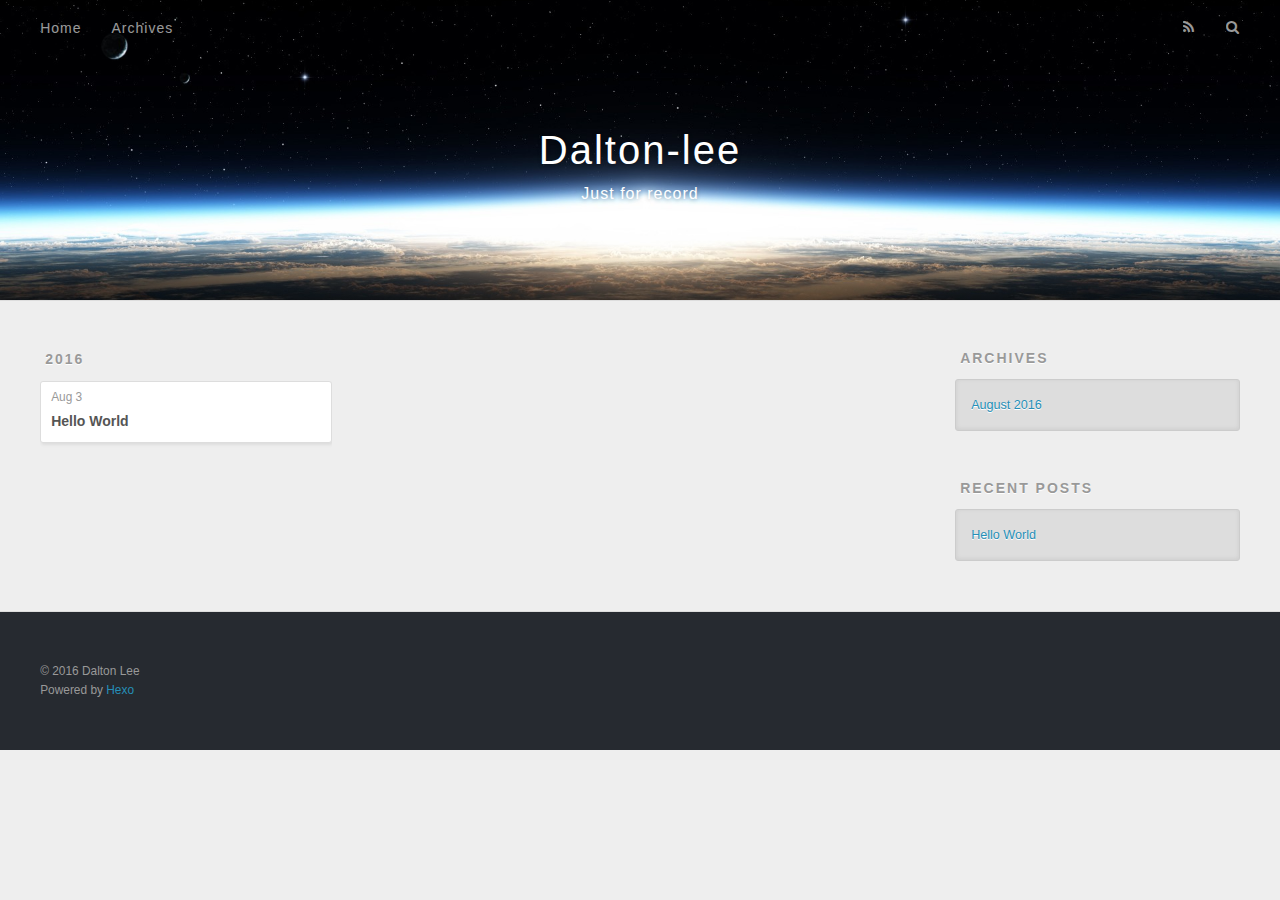
==== archives/index.html @ 270fd8d2 "Site updated: 2016-08-03 22:57:49" ====
<!DOCTYPE html>
<html>
<head>
  <meta charset="utf-8">
  
  <title>Archives | Dalton-lee</title>
  <meta name="viewport" content="width=device-width, initial-scale=1, maximum-scale=1">
  <meta name="description" content="learning experience &amp; trivial of life">
<meta property="og:type" content="website">
<meta property="og:title" content="Dalton-lee">
<meta property="og:url" content="https://dalton-lee.github.io/archives/index.html">
<meta property="og:site_name" content="Dalton-lee">
<meta property="og:description" content="learning experience &amp; trivial of life">
<meta name="twitter:card" content="summary">
<meta name="twitter:title" content="Dalton-lee">
<meta name="twitter:description" content="learning experience &amp; trivial of life">
  
    <link rel="alternate" href="/atom.xml" title="Dalton-lee" type="application/atom+xml">
  
  
    <link rel="icon" href="/favicon.png">
  
  
    <link href="//fonts.googleapis.com/css?family=Source+Code+Pro" rel="stylesheet" type="text/css">
  
  <link rel="stylesheet" href="/css/style.css">
  

</head>

<body>
  <div id="container">
    <div id="wrap">
      <header id="header">
  <div id="banner"></div>
  <div id="header-outer" class="outer">
    <div id="header-title" class="inner">
      <h1 id="logo-wrap">
        <a href="/" id="logo">Dalton-lee</a>
      </h1>
      
        <h2 id="subtitle-wrap">
          <a href="/" id="subtitle">Just for record</a>
        </h2>
      
    </div>
    <div id="header-inner" class="inner">
      <nav id="main-nav">
        <a id="main-nav-toggle" class="nav-icon"></a>
        
          <a class="main-nav-link" href="/">Home</a>
        
          <a class="main-nav-link" href="/archives">Archives</a>
        
      </nav>
      <nav id="sub-nav">
        
          <a id="nav-rss-link" class="nav-icon" href="/atom.xml" title="RSS Feed"></a>
        
        <a id="nav-search-btn" class="nav-icon" title="Search"></a>
      </nav>
      <div id="search-form-wrap">
        <form action="//google.com/search" method="get" accept-charset="UTF-8" class="search-form"><input type="search" name="q" results="0" class="search-form-input" placeholder="Search"><button type="submit" class="search-form-submit">&#xF002;</button><input type="hidden" name="sitesearch" value="https://dalton-lee.github.io"></form>
      </div>
    </div>
  </div>
</header>
      <div class="outer">
        <section id="main">
  
  
    
    
      
      
      <section class="archives-wrap">
        <div class="archive-year-wrap">
          <a href="/archives/2016" class="archive-year">2016</a>
        </div>
        <div class="archives">
    
    <article class="archive-article archive-type-post">
  <div class="archive-article-inner">
    <header class="archive-article-header">
      <a href="/2016/08/03/hello-world/" class="archive-article-date">
  <time datetime="2016-08-03T14:07:12.183Z" itemprop="datePublished">Aug 3</time>
</a>
      
  
    <h1 itemprop="name">
      <a class="archive-article-title" href="/2016/08/03/hello-world/">Hello World</a>
    </h1>
  

    </header>
  </div>
</article>
  
  
    </div></section>
  

</section>
        
          <aside id="sidebar">
  
    

  
    

  
    
  
    
  <div class="widget-wrap">
    <h3 class="widget-title">Archives</h3>
    <div class="widget">
      <ul class="archive-list"><li class="archive-list-item"><a class="archive-list-link" href="/archives/2016/08/">August 2016</a></li></ul>
    </div>
  </div>


  
    
  <div class="widget-wrap">
    <h3 class="widget-title">Recent Posts</h3>
    <div class="widget">
      <ul>
        
          <li>
            <a href="/2016/08/03/hello-world/">Hello World</a>
          </li>
        
      </ul>
    </div>
  </div>

  
</aside>
        
      </div>
      <footer id="footer">
  
  <div class="outer">
    <div id="footer-info" class="inner">
      &copy; 2016 Dalton Lee<br>
      Powered by <a href="http://hexo.io/" target="_blank">Hexo</a>
    </div>
  </div>
</footer>
    </div>
    <nav id="mobile-nav">
  
    <a href="/" class="mobile-nav-link">Home</a>
  
    <a href="/archives" class="mobile-nav-link">Archives</a>
  
</nav>
    

<script src="//ajax.googleapis.com/ajax/libs/jquery/2.0.3/jquery.min.js"></script>


  <link rel="stylesheet" href="/fancybox/jquery.fancybox.css">
  <script src="/fancybox/jquery.fancybox.pack.js"></script>


<script src="/js/script.js"></script>

  </div>
</body>
</html>
---- css/style.css ----
body {
  width: 100%;
}
body:before,
body:after {
  content: "";
  display: table;
}
body:after {
  clear: both;
}
html,
body,
div,
span,
applet,
object,
iframe,
h1,
h2,
h3,
h4,
h5,
h6,
p,
blockquote,
pre,
a,
abbr,
acronym,
address,
big,
cite,
code,
del,
dfn,
em,
img,
ins,
kbd,
q,
s,
samp,
small,
strike,
strong,
sub,
sup,
tt,
var,
dl,
dt,
dd,
ol,
ul,
li,
fieldset,
form,
label,
legend,
table,
caption,
tbody,
tfoot,
thead,
tr,
th,
td {
  margin: 0;
  padding: 0;
  border: 0;
  outline: 0;
  font-weight: inherit;
  font-style: inherit;
  font-family: inherit;
  font-size: 100%;
  vertical-align: baseline;
}
body {
  line-height: 1;
  color: #000;
  background: #fff;
}
ol,
ul {
  list-style: none;
}
table {
  border-collapse: separate;
  border-spacing: 0;
  vertical-align: middle;
}
caption,
th,
td {
  text-align: left;
  font-weight: normal;
  vertical-align: middle;
}
a img {
  border: none;
}
input,
button {
  margin: 0;
  padding: 0;
}
input::-moz-focus-inner,
button::-moz-focus-inner {
  border: 0;
  padding: 0;
}
@font-face {
  font-family: FontAwesome;
  font-style: normal;
  font-weight: normal;
  src: url("fonts/fontawesome-webfont.eot?v=#4.0.3");
  src: url("fonts/fontawesome-webfont.eot?#iefix&v=#4.0.3") format("embedded-opentype"), url("fonts/fontawesome-webfont.woff?v=#4.0.3") format("woff"), url("fonts/fontawesome-webfont.ttf?v=#4.0.3") format("truetype"), url("fonts/fontawesome-webfont.svg#fontawesomeregular?v=#4.0.3") format("svg");
}
html,
body,
#container {
  height: 100%;
}
body {
  background: #eee;
  font: 14px "Helvetica Neue", Helvetica, Arial, sans-serif;
  -webkit-text-size-adjust: 100%;
}
.outer {
  max-width: 1220px;
  margin: 0 auto;
  padding: 0 20px;
}
.outer:before,
.outer:after {
  content: "";
  display: table;
}
.outer:after {
  clear: both;
}
.inner {
  display: inline;
  float: left;
  width: 98.33333333333333%;
  margin: 0 0.833333333333333%;
}
.left,
.alignleft {
  float: left;
}
.right,
.alignright {
  float: right;
}
.clear {
  clear: both;
}
#container {
  position: relative;
}
.mobile-nav-on {
  overflow: hidden;
}
#wrap {
  height: 100%;
  width: 100%;
  position: absolute;
  top: 0;
  left: 0;
  -webkit-transition: 0.2s ease-out;
  -moz-transition: 0.2s ease-out;
  -ms-transition: 0.2s ease-out;
  transition: 0.2s ease-out;
  z-index: 1;
  background: #eee;
}
.mobile-nav-on #wrap {
  left: 280px;
}
@media screen and (min-width: 768px) {
  #main {
    display: inline;
    float: left;
    width: 73.33333333333333%;
    margin: 0 0.833333333333333%;
  }
}
.article-date,
.article-category-link,
.archive-year,
.widget-title {
  text-decoration: none;
  text-transform: uppercase;
  letter-spacing: 2px;
  color: #999;
  margin-bottom: 1em;
  margin-left: 5px;
  line-height: 1em;
  text-shadow: 0 1px #fff;
  font-weight: bold;
}
.article-inner,
.archive-article-inner {
  background: #fff;
  -webkit-box-shadow: 1px 2px 3px #ddd;
  box-shadow: 1px 2px 3px #ddd;
  border: 1px solid #ddd;
  -webkit-border-radius: 3px;
  border-radius: 3px;
}
.article-entry h1,
.widget h1 {
  font-size: 2em;
}
.article-entry h2,
.widget h2 {
  font-size: 1.5em;
}
.article-entry h3,
.widget h3 {
  font-size: 1.3em;
}
.article-entry h4,
.widget h4 {
  font-size: 1.2em;
}
.article-entry h5,
.widget h5 {
  font-size: 1em;
}
.article-entry h6,
.widget h6 {
  font-size: 1em;
  color: #999;
}
.article-entry hr,
.widget hr {
  border: 1px dashed #ddd;
}
.article-entry strong,
.widget strong {
  font-weight: bold;
}
.article-entry em,
.widget em,
.article-entry cite,
.widget cite {
  font-style: italic;
}
.article-entry sup,
.widget sup,
.article-entry sub,
.widget sub {
  font-size: 0.75em;
  line-height: 0;
  position: relative;
  vertical-align: baseline;
}
.article-entry sup,
.widget sup {
  top: -0.5em;
}
.article-entry sub,
.widget sub {
  bottom: -0.2em;
}
.article-entry small,
.widget small {
  font-size: 0.85em;
}
.article-entry acronym,
.widget acronym,
.article-entry abbr,
.widget abbr {
  border-bottom: 1px dotted;
}
.article-entry ul,
.widget ul,
.article-entry ol,
.widget ol,
.article-entry dl,
.widget dl {
  margin: 0 20px;
  line-height: 1.6em;
}
.article-entry ul ul,
.widget ul ul,
.article-entry ol ul,
.widget ol ul,
.article-entry ul ol,
.widget ul ol,
.article-entry ol ol,
.widget ol ol {
  margin-top: 0;
  margin-bottom: 0;
}
.article-entry ul,
.widget ul {
  list-style: disc;
}
.article-entry ol,
.widget ol {
  list-style: decimal;
}
.article-entry dt,
.widget dt {
  font-weight: bold;
}
#header {
  height: 300px;
  position: relative;
  border-bottom: 1px solid #ddd;
}
#header:before,
#header:after {
  content: "";
  position: absolute;
  left: 0;
  right: 0;
  height: 40px;
}
#header:before {
  top: 0;
  background: -webkit-linear-gradient(rgba(0,0,0,0.2), transparent);
  background: -moz-linear-gradient(rgba(0,0,0,0.2), transparent);
  background: -ms-linear-gradient(rgba(0,0,0,0.2), transparent);
  background: linear-gradient(rgba(0,0,0,0.2), transparent);
}
#header:after {
  bottom: 0;
  background: -webkit-linear-gradient(transparent, rgba(0,0,0,0.2));
  background: -moz-linear-gradient(transparent, rgba(0,0,0,0.2));
  background: -ms-linear-gradient(transparent, rgba(0,0,0,0.2));
  background: linear-gradient(transparent, rgba(0,0,0,0.2));
}
#header-outer {
  height: 100%;
  position: relative;
}
#header-inner {
  position: relative;
  overflow: hidden;
}
#banner {
  position: absolute;
  top: 0;
  left: 0;
  width: 100%;
  height: 100%;
  background: url("images/banner.jpg") center #000;
  -webkit-background-size: cover;
  -moz-background-size: cover;
  background-size: cover;
  z-index: -1;
}
#header-title {
  text-align: center;
  height: 40px;
  position: absolute;
  top: 50%;
  left: 0;
  margin-top: -20px;
}
#logo,
#subtitle {
  text-decoration: none;
  color: #fff;
  font-weight: 300;
  text-shadow: 0 1px 4px rgba(0,0,0,0.3);
}
#logo {
  font-size: 40px;
  line-height: 40px;
  letter-spacing: 2px;
}
#subtitle {
  font-size: 16px;
  line-height: 16px;
  letter-spacing: 1px;
}
#subtitle-wrap {
  margin-top: 16px;
}
#main-nav {
  float: left;
  margin-left: -15px;
}
.nav-icon,
.main-nav-link {
  float: left;
  color: #fff;
  opacity: 0.6;
  text-decoration: none;
  text-shadow: 0 1px rgba(0,0,0,0.2);
  -webkit-transition: opacity 0.2s;
  -moz-transition: opacity 0.2s;
  -ms-transition: opacity 0.2s;
  transition: opacity 0.2s;
  display: block;
  padding: 20px 15px;
}
.nav-icon:hover,
.main-nav-link:hover {
  opacity: 1;
}
.nav-icon {
  font-family: FontAwesome;
  text-align: center;
  font-size: 14px;
  width: 14px;
  height: 14px;
  padding: 20px 15px;
  position: relative;
  cursor: pointer;
}
.main-nav-link {
  font-weight: 300;
  letter-spacing: 1px;
}
@media screen and (max-width: 479px) {
  .main-nav-link {
    display: none;
  }
}
#main-nav-toggle {
  display: none;
}
#main-nav-toggle:before {
  content: "\f0c9";
}
@media screen and (max-width: 479px) {
  #main-nav-toggle {
    display: block;
  }
}
#sub-nav {
  float: right;
  margin-right: -15px;
}
#nav-rss-link:before {
  content: "\f09e";
}
#nav-search-btn:before {
  content: "\f002";
}
#search-form-wrap {
  position: absolute;
  top: 15px;
  width: 150px;
  height: 30px;
  right: -150px;
  opacity: 0;
  -webkit-transition: 0.2s ease-out;
  -moz-transition: 0.2s ease-out;
  -ms-transition: 0.2s ease-out;
  transition: 0.2s ease-out;
}
#search-form-wrap.on {
  opacity: 1;
  right: 0;
}
@media screen and (max-width: 479px) {
  #search-form-wrap {
    width: 100%;
    right: -100%;
  }
}
.search-form {
  position: absolute;
  top: 0;
  left: 0;
  right: 0;
  background: #fff;
  padding: 5px 15px;
  -webkit-border-radius: 15px;
  border-radius: 15px;
  -webkit-box-shadow: 0 0 10px rgba(0,0,0,0.3);
  box-shadow: 0 0 10px rgba(0,0,0,0.3);
}
.search-form-input {
  border: none;
  background: none;
  color: #555;
  width: 100%;
  font: 13px "Helvetica Neue", Helvetica, Arial, sans-serif;
  outline: none;
}
.search-form-input::-webkit-search-results-decoration,
.search-form-input::-webkit-search-cancel-button {
  -webkit-appearance: none;
}
.search-form-submit {
  position: absolute;
  top: 50%;
  right: 10px;
  margin-top: -7px;
  font: 13px FontAwesome;
  border: none;
  background: none;
  color: #bbb;
  cursor: pointer;
}
.search-form-submit:hover,
.search-form-submit:focus {
  color: #777;
}
.article {
  margin: 50px 0;
}
.article-inner {
  overflow: hidden;
}
.article-meta:before,
.article-meta:after {
  content: "";
  display: table;
}
.article-meta:after {
  clear: both;
}
.article-date {
  float: left;
}
.article-category {
  float: left;
  line-height: 1em;
  color: #ccc;
  text-shadow: 0 1px #fff;
  margin-left: 8px;
}
.article-category:before {
  content: "\2022";
}
.article-category-link {
  margin: 0 12px 1em;
}
.article-header {
  padding: 20px 20px 0;
}
.article-title {
  text-decoration: none;
  font-size: 2em;
  font-weight: bold;
  color: #555;
  line-height: 1.1em;
  -webkit-transition: color 0.2s;
  -moz-transition: color 0.2s;
  -ms-transition: color 0.2s;
  transition: color 0.2s;
}
a.article-title:hover {
  color: #258fb8;
}
.article-entry {
  color: #555;
  padding: 0 20px;
}
.article-entry:before,
.article-entry:after {
  content: "";
  display: table;
}
.article-entry:after {
  clear: both;
}
.article-entry p,
.article-entry table {
  line-height: 1.6em;
  margin: 1.6em 0;
}
.article-entry h1,
.article-entry h2,
.article-entry h3,
.article-entry h4,
.article-entry h5,
.article-entry h6 {
  font-weight: bold;
}
.article-entry h1,
.article-entry h2,
.article-entry h3,
.article-entry h4,
.article-entry h5,
.article-entry h6 {
  line-height: 1.1em;
  margin: 1.1em 0;
}
.article-entry a {
  color: #258fb8;
  text-decoration: none;
}
.article-entry a:hover {
  text-decoration: underline;
}
.article-entry ul,
.article-entry ol,
.article-entry dl {
  margin-top: 1.6em;
  margin-bottom: 1.6em;
}
.article-entry img,
.article-entry video {
  max-width: 100%;
  height: auto;
  display: block;
  margin: auto;
}
.article-entry iframe {
  border: none;
}
.article-entry table {
  width: 100%;
  border-collapse: collapse;
  border-spacing: 0;
}
.article-entry th {
  font-weight: bold;
  border-bottom: 3px solid #ddd;
  padding-bottom: 0.5em;
}
.article-entry td {
  border-bottom: 1px solid #ddd;
  padding: 10px 0;
}
.article-entry blockquote {
  font-family: Georgia, "Times New Roman", serif;
  font-size: 1.4em;
  margin: 1.6em 20px;
  text-align: center;
}
.article-entry blockquote footer {
  font-size: 14px;
  margin: 1.6em 0;
  font-family: "Helvetica Neue", Helvetica, Arial, sans-serif;
}
.article-entry blockquote footer cite:before {
  content: "—";
  padding: 0 0.5em;
}
.article-entry .pullquote {
  text-align: left;
  width: 45%;
  margin: 0;
}
.article-entry .pullquote.left {
  margin-left: 0.5em;
  margin-right: 1em;
}
.article-entry .pullquote.right {
  margin-right: 0.5em;
  margin-left: 1em;
}
.article-entry .caption {
  color: #999;
  display: block;
  font-size: 0.9em;
  margin-top: 0.5em;
  position: relative;
  text-align: center;
}
.article-entry .video-container {
  position: relative;
  padding-top: 56.25%;
  height: 0;
  overflow: hidden;
}
.article-entry .video-container iframe,
.article-entry .video-container object,
.article-entry .video-container embed {
  position: absolute;
  top: 0;
  left: 0;
  width: 100%;
  height: 100%;
  margin-top: 0;
}
.article-more-link a {
  display: inline-block;
  line-height: 1em;
  padding: 6px 15px;
  -webkit-border-radius: 15px;
  border-radius: 15px;
  background: #eee;
  color: #999;
  text-shadow: 0 1px #fff;
  text-decoration: none;
}
.article-more-link a:hover {
  background: #258fb8;
  color: #fff;
  text-decoration: none;
  text-shadow: 0 1px #1e7293;
}
.article-footer {
  font-size: 0.85em;
  line-height: 1.6em;
  border-top: 1px solid #ddd;
  padding-top: 1.6em;
  margin: 0 20px 20px;
}
.article-footer:before,
.article-footer:after {
  content: "";
  display: table;
}
.article-footer:after {
  clear: both;
}
.article-footer a {
  color: #999;
  text-decoration: none;
}
.article-footer a:hover {
  color: #555;
}
.article-tag-list-item {
  float: left;
  margin-right: 10px;
}
.article-tag-list-link:before {
  content: "#";
}
.article-comment-link {
  float: right;
}
.article-comment-link:before {
  content: "\f075";
  font-family: FontAwesome;
  padding-right: 8px;
}
.article-share-link {
  cursor: pointer;
  float: right;
  margin-left: 20px;
}
.article-share-link:before {
  content: "\f064";
  font-family: FontAwesome;
  padding-right: 6px;
}
#article-nav {
  position: relative;
}
#article-nav:before,
#article-nav:after {
  content: "";
  display: table;
}
#article-nav:after {
  clear: both;
}
@media screen and (min-width: 768px) {
  #article-nav {
    margin: 50px 0;
  }
  #article-nav:before {
    width: 8px;
    height: 8px;
    position: absolute;
    top: 50%;
    left: 50%;
    margin-top: -4px;
    margin-left: -4px;
    content: "";
    -webkit-border-radius: 50%;
    border-radius: 50%;
    background: #ddd;
    -webkit-box-shadow: 0 1px 2px #fff;
    box-shadow: 0 1px 2px #fff;
  }
}
.article-nav-link-wrap {
  text-decoration: none;
  text-shadow: 0 1px #fff;
  color: #999;
  -webkit-box-sizing: border-box;
  -moz-box-sizing: border-box;
  box-sizing: border-box;
  margin-top: 50px;
  text-align: center;
  display: block;
}
.article-nav-link-wrap:hover {
  color: #555;
}
@media screen and (min-width: 768px) {
  .article-nav-link-wrap {
    width: 50%;
    margin-top: 0;
  }
}
@media screen and (min-width: 768px) {
  #article-nav-newer {
    float: left;
    text-align: right;
    padding-right: 20px;
  }
}
@media screen and (min-width: 768px) {
  #article-nav-older {
    float: right;
    text-align: left;
    padding-left: 20px;
  }
}
.article-nav-caption {
  text-transform: uppercase;
  letter-spacing: 2px;
  color: #ddd;
  line-height: 1em;
  font-weight: bold;
}
#article-nav-newer .article-nav-caption {
  margin-right: -2px;
}
.article-nav-title {
  font-size: 0.85em;
  line-height: 1.6em;
  margin-top: 0.5em;
}
.article-share-box {
  position: absolute;
  display: none;
  background: #fff;
  -webkit-box-shadow: 1px 2px 10px rgba(0,0,0,0.2);
  box-shadow: 1px 2px 10px rgba(0,0,0,0.2);
  -webkit-border-radius: 3px;
  border-radius: 3px;
  margin-left: -145px;
  overflow: hidden;
  z-index: 1;
}
.article-share-box.on {
  display: block;
}
.article-share-input {
  width: 100%;
  background: none;
  -webkit-box-sizing: border-box;
  -moz-box-sizing: border-box;
  box-sizing: border-box;
  font: 14px "Helvetica Neue", Helvetica, Arial, sans-serif;
  padding: 0 15px;
  color: #555;
  outline: none;
  border: 1px solid #ddd;
  -webkit-border-radius: 3px 3px 0 0;
  border-radius: 3px 3px 0 0;
  height: 36px;
  line-height: 36px;
}
.article-share-links {
  background: #eee;
}
.article-share-links:before,
.article-share-links:after {
  content: "";
  display: table;
}
.article-share-links:after {
  clear: both;
}
.article-share-twitter,
.article-share-facebook,
.article-share-pinterest,
.article-share-google {
  width: 50px;
  height: 36px;
  display: block;
  float: left;
  position: relative;
  color: #999;
  text-shadow: 0 1px #fff;
}
.article-share-twitter:before,
.article-share-facebook:before,
.article-share-pinterest:before,
.article-share-google:before {
  font-size: 20px;
  font-family: FontAwesome;
  width: 20px;
  height: 20px;
  position: absolute;
  top: 50%;
  left: 50%;
  margin-top: -10px;
  margin-left: -10px;
  text-align: center;
}
.article-share-twitter:hover,
.article-share-facebook:hover,
.article-share-pinterest:hover,
.article-share-google:hover {
  color: #fff;
}
.article-share-twitter:before {
  content: "\f099";
}
.article-share-twitter:hover {
  background: #00aced;
  text-shadow: 0 1px #008abe;
}
.article-share-facebook:before {
  content: "\f09a";
}
.article-share-facebook:hover {
  background: #3b5998;
  text-shadow: 0 1px #2f477a;
}
.article-share-pinterest:before {
  content: "\f0d2";
}
.article-share-pinterest:hover {
  background: #cb2027;
  text-shadow: 0 1px #a21a1f;
}
.article-share-google:before {
  content: "\f0d5";
}
.article-share-google:hover {
  background: #dd4b39;
  text-shadow: 0 1px #be3221;
}
.article-gallery {
  background: #000;
  position: relative;
}
.article-gallery-photos {
  position: relative;
  overflow: hidden;
}
.article-gallery-img {
  display: none;
  max-width: 100%;
}
.article-gallery-img:first-child {
  display: block;
}
.article-gallery-img.loaded {
  position: absolute;
  display: block;
}
.article-gallery-img img {
  display: block;
  max-width: 100%;
  margin: 0 auto;
}
#comments {
  background: #fff;
  -webkit-box-shadow: 1px 2px 3px #ddd;
  box-shadow: 1px 2px 3px #ddd;
  padding: 20px;
  border: 1px solid #ddd;
  -webkit-border-radius: 3px;
  border-radius: 3px;
  margin: 50px 0;
}
#comments a {
  color: #258fb8;
}
.archives-wrap {
  margin: 50px 0;
}
.archives:before,
.archives:after {
  content: "";
  display: table;
}
.archives:after {
  clear: both;
}
.archive-year-wrap {
  margin-bottom: 1em;
}
.archives {
  -webkit-column-gap: 10px;
  -moz-column-gap: 10px;
  column-gap: 10px;
}
@media screen and (min-width: 480px) and (max-width: 767px) {
  .archives {
    -webkit-column-count: 2;
    -moz-column-count: 2;
    column-count: 2;
  }
}
@media screen and (min-width: 768px) {
  .archives {
    -webkit-column-count: 3;
    -moz-column-count: 3;
    column-count: 3;
  }
}
.archive-article {
  -webkit-column-break-inside: avoid;
  page-break-inside: avoid;
  overflow: hidden;
  break-inside: avoid-column;
}
.archive-article-inner {
  padding: 10px;
  margin-bottom: 15px;
}
.archive-article-title {
  text-decoration: none;
  font-weight: bold;
  color: #555;
  -webkit-transition: color 0.2s;
  -moz-transition: color 0.2s;
  -ms-transition: color 0.2s;
  transition: color 0.2s;
  line-height: 1.6em;
}
.archive-article-title:hover {
  color: #258fb8;
}
.archive-article-footer {
  margin-top: 1em;
}
.archive-article-date {
  color: #999;
  text-decoration: none;
  font-size: 0.85em;
  line-height: 1em;
  margin-bottom: 0.5em;
  display: block;
}
#page-nav {
  margin: 50px auto;
  background: #fff;
  -webkit-box-shadow: 1px 2px 3px #ddd;
  box-shadow: 1px 2px 3px #ddd;
  border: 1px solid #ddd;
  -webkit-border-radius: 3px;
  border-radius: 3px;
  text-align: center;
  color: #999;
  overflow: hidden;
}
#page-nav:before,
#page-nav:after {
  content: "";
  display: table;
}
#page-nav:after {
  clear: both;
}
#page-nav a,
#page-nav span {
  padding: 10px 20px;
  line-height: 1;
  height: 2ex;
}
#page-nav a {
  color: #999;
  text-decoration: none;
}
#page-nav a:hover {
  background: #999;
  color: #fff;
}
#page-nav .prev {
  float: left;
}
#page-nav .next {
  float: right;
}
#page-nav .page-number {
  display: inline-block;
}
@media screen and (max-width: 479px) {
  #page-nav .page-number {
    display: none;
  }
}
#page-nav .current {
  color: #555;
  font-weight: bold;
}
#page-nav .space {
  color: #ddd;
}
#footer {
  background: #262a30;
  padding: 50px 0;
  border-top: 1px solid #ddd;
  color: #999;
}
#footer a {
  color: #258fb8;
  text-decoration: none;
}
#footer a:hover {
  text-decoration: underline;
}
#footer-info {
  line-height: 1.6em;
  font-size: 0.85em;
}
.article-entry pre,
.article-entry .highlight {
  background: #2d2d2d;
  margin: 0 -20px;
  padding: 15px 20px;
  border-style: solid;
  border-color: #ddd;
  border-width: 1px 0;
  overflow: auto;
  color: #ccc;
  line-height: 22.400000000000002px;
}
.article-entry .highlight .gutter pre,
.article-entry .gist .gist-file .gist-data .line-numbers {
  color: #666;
  font-size: 0.85em;
}
.article-entry pre,
.article-entry code {
  font-family: "Source Code Pro", Consolas, Monaco, Menlo, Consolas, monospace;
}
.article-entry code {
  background: #eee;
  text-shadow: 0 1px #fff;
  padding: 0 0.3em;
}
.article-entry pre code {
  background: none;
  text-shadow: none;
  padding: 0;
}
.article-entry .highlight pre {
  border: none;
  margin: 0;
  padding: 0;
}
.article-entry .highlight table {
  margin: 0;
  width: auto;
}
.article-entry .highlight td {
  border: none;
  padding: 0;
}
.article-entry .highlight figcaption {
  font-size: 0.85em;
  color: #999;
  line-height: 1em;
  margin-bottom: 1em;
}
.article-entry .highlight figcaption:before,
.article-entry .highlight figcaption:after {
  content: "";
  display: table;
}
.article-entry .highlight figcaption:after {
  clear: both;
}
.article-entry .highlight figcaption a {
  float: right;
}
.article-entry .highlight .gutter pre {
  text-align: right;
  padding-right: 20px;
}
.article-entry .highlight .line {
  height: 22.400000000000002px;
}
.article-entry .highlight .line.marked {
  background: #515151;
}
.article-entry .gist {
  margin: 0 -20px;
  border-style: solid;
  border-color: #ddd;
  border-width: 1px 0;
  background: #2d2d2d;
  padding: 15px 20px 15px 0;
}
.article-entry .gist .gist-file {
  border: none;
  font-family: "Source Code Pro", Consolas, Monaco, Menlo, Consolas, monospace;
  margin: 0;
}
.article-entry .gist .gist-file .gist-data {
  background: none;
  border: none;
}
.article-entry .gist .gist-file .gist-data .line-numbers {
  background: none;
  border: none;
  padding: 0 20px 0 0;
}
.article-entry .gist .gist-file .gist-data .line-data {
  padding: 0 !important;
}
.article-entry .gist .gist-file .highlight {
  margin: 0;
  padding: 0;
  border: none;
}
.article-entry .gist .gist-file .gist-meta {
  background: #2d2d2d;
  color: #999;
  font: 0.85em "Helvetica Neue", Helvetica, Arial, sans-serif;
  text-shadow: 0 0;
  padding: 0;
  margin-top: 1em;
  margin-left: 20px;
}
.article-entry .gist .gist-file .gist-meta a {
  color: #258fb8;
  font-weight: normal;
}
.article-entry .gist .gist-file .gist-meta a:hover {
  text-decoration: underline;
}
pre .comment,
pre .title {
  color: #999;
}
pre .variable,
pre .attribute,
pre .tag,
pre .regexp,
pre .ruby .constant,
pre .xml .tag .title,
pre .xml .pi,
pre .xml .doctype,
pre .html .doctype,
pre .css .id,
pre .css .class,
pre .css .pseudo {
  color: #f2777a;
}
pre .number,
pre .preprocessor,
pre .built_in,
pre .literal,
pre .params,
pre .constant {
  color: #f99157;
}
pre .class,
pre .ruby .class .title,
pre .css .rules .attribute {
  color: #9c9;
}
pre .string,
pre .value,
pre .inheritance,
pre .header,
pre .ruby .symbol,
pre .xml .cdata {
  color: #9c9;
}
pre .css .hexcolor {
  color: #6cc;
}
pre .function,
pre .python .decorator,
pre .python .title,
pre .ruby .function .title,
pre .ruby .title .keyword,
pre .perl .sub,
pre .javascript .title,
pre .coffeescript .title {
  color: #69c;
}
pre .keyword,
pre .javascript .function {
  color: #c9c;
}
@media screen and (max-width: 479px) {
  #mobile-nav {
    position: absolute;
    top: 0;
    left: 0;
    width: 280px;
    height: 100%;
    background: #191919;
    border-right: 1px solid #fff;
  }
}
@media screen and (max-width: 479px) {
  .mobile-nav-link {
    display: block;
    color: #999;
    text-decoration: none;
    padding: 15px 20px;
    font-weight: bold;
  }
  .mobile-nav-link:hover {
    color: #fff;
  }
}
@media screen and (min-width: 768px) {
  #sidebar {
    display: inline;
    float: left;
    width: 23.333333333333332%;
    margin: 0 0.833333333333333%;
  }
}
.widget-wrap {
  margin: 50px 0;
}
.widget {
  color: #777;
  text-shadow: 0 1px #fff;
  background: #ddd;
  -webkit-box-shadow: 0 -1px 4px #ccc inset;
  box-shadow: 0 -1px 4px #ccc inset;
  border: 1px solid #ccc;
  padding: 15px;
  -webkit-border-radius: 3px;
  border-radius: 3px;
}
.widget a {
  color: #258fb8;
  text-decoration: none;
}
.widget a:hover {
  text-decoration: underline;
}
.widget ul ul,
.widget ol ul,
.widget dl ul,
.widget ul ol,
.widget ol ol,
.widget dl ol,
.widget ul dl,
.widget ol dl,
.widget dl dl {
  margin-left: 15px;
  list-style: disc;
}
.widget {
  line-height: 1.6em;
  word-wrap: break-word;
  font-size: 0.9em;
}
.widget ul,
.widget ol {
  list-style: none;
  margin: 0;
}
.widget ul ul,
.widget ol ul,
.widget ul ol,
.widget ol ol {
  margin: 0 20px;
}
.widget ul ul,
.widget ol ul {
  list-style: disc;
}
.widget ul ol,
.widget ol ol {
  list-style: decimal;
}
.category-list-count,
.tag-list-count,
.archive-list-count {
  padding-left: 5px;
  color: #999;
  font-size: 0.85em;
}
.category-list-count:before,
.tag-list-count:before,
.archive-list-count:before {
  content: "(";
}
.category-list-count:after,
.tag-list-count:after,
.archive-list-count:after {
  content: ")";
}
.tagcloud a {
  margin-right: 5px;
  display: inline-block;
}
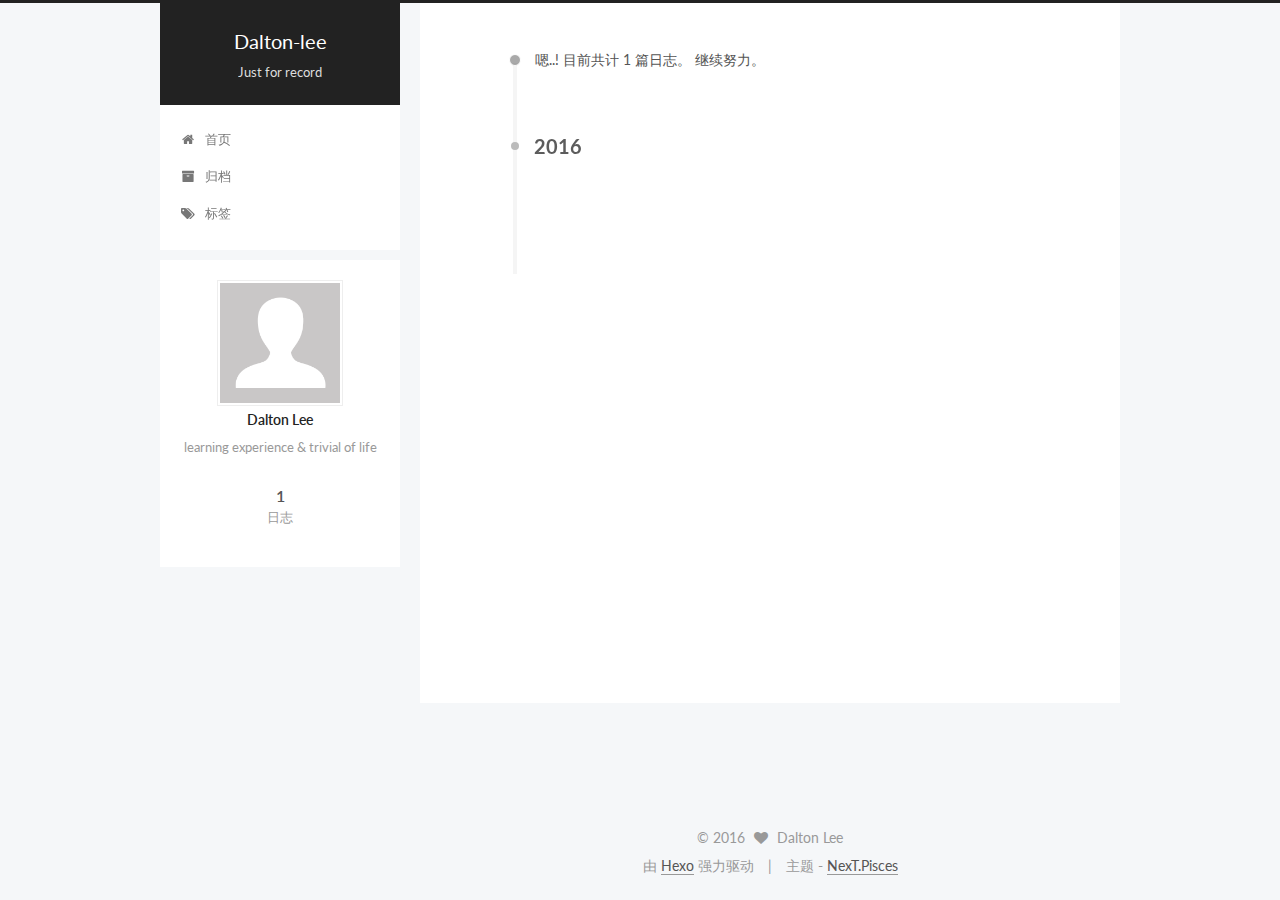
==== commit dad914fc: "Site updated: 2016-08-03 23:46:51" ====
--- a/archives/index.html
+++ b/archives/index.html
@@ -1,11 +1,90 @@
-<!DOCTYPE html>
-<html>
+<!doctype html>
+
+
+
+  
+
+
+<html class="theme-next pisces use-motion">
 <head>
-  <meta charset="utf-8">
-  
-  <title>Archives | Dalton-lee</title>
-  <meta name="viewport" content="width=device-width, initial-scale=1, maximum-scale=1">
-  <meta name="description" content="learning experience &amp; trivial of life">
+  <meta charset="UTF-8"/>
+<meta http-equiv="X-UA-Compatible" content="IE=edge,chrome=1" />
+<meta name="viewport" content="width=device-width, initial-scale=1, maximum-scale=1"/>
+
+
+
+<meta http-equiv="Cache-Control" content="no-transform" />
+<meta http-equiv="Cache-Control" content="no-siteapp" />
+
+
+
+
+
+
+
+
+
+
+
+
+  
+  
+  <link href="/vendors/fancybox/source/jquery.fancybox.css?v=2.1.5" rel="stylesheet" type="text/css" />
+
+
+
+
+  
+  
+  
+  
+
+  
+    
+    
+  
+
+  
+
+  
+
+  
+
+  
+
+  
+    
+    
+    <link href="//fonts.googleapis.com/css?family=Lato:300,300italic,400,400italic,700,700italic&subset=latin,latin-ext" rel="stylesheet" type="text/css">
+  
+
+
+
+
+
+
+<link href="/vendors/font-awesome/css/font-awesome.min.css?v=4.4.0" rel="stylesheet" type="text/css" />
+
+<link href="/css/main.css?v=5.0.1" rel="stylesheet" type="text/css" />
+
+
+  <meta name="keywords" content="Hexo, NexT" />
+
+
+
+
+
+
+
+
+  <link rel="shortcut icon" type="image/x-icon" href="/favicon.ico?v=5.0.1" />
+
+
+
+
+
+
+<meta name="description" content="learning experience &amp; trivial of life">
 <meta property="og:type" content="website">
 <meta property="og:title" content="Dalton-lee">
 <meta property="og:url" content="https://dalton-lee.github.io/archives/index.html">
@@ -14,160 +93,384 @@
 <meta name="twitter:card" content="summary">
 <meta name="twitter:title" content="Dalton-lee">
 <meta name="twitter:description" content="learning experience &amp; trivial of life">
-  
-    <link rel="alternate" href="/atom.xml" title="Dalton-lee" type="application/atom+xml">
-  
-  
-    <link rel="icon" href="/favicon.png">
-  
-  
-    <link href="//fonts.googleapis.com/css?family=Source+Code+Pro" rel="stylesheet" type="text/css">
-  
-  <link rel="stylesheet" href="/css/style.css">
-  
-
+
+
+
+<script type="text/javascript" id="hexo.configuration">
+  var NexT = window.NexT || {};
+  var CONFIG = {
+    scheme: 'Pisces',
+    sidebar: {"position":"left","display":"post"},
+    fancybox: true,
+    motion: true,
+    duoshuo: {
+      userId: 0,
+      author: '博主'
+    }
+  };
+</script>
+
+
+
+
+  <link rel="canonical" href="https://dalton-lee.github.io/archives/"/>
+
+  <title> 归档 | Dalton-lee </title>
 </head>
 
-<body>
-  <div id="container">
-    <div id="wrap">
-      <header id="header">
-  <div id="banner"></div>
-  <div id="header-outer" class="outer">
-    <div id="header-title" class="inner">
-      <h1 id="logo-wrap">
-        <a href="/" id="logo">Dalton-lee</a>
+<body itemscope itemtype="http://schema.org/WebPage" lang="zh-Hans">
+
+  
+
+
+
+
+
+
+
+
+
+
+  
+  
+    
+  
+
+  <div class="container one-collumn sidebar-position-left  page-archive  ">
+    <div class="headband"></div>
+
+    <header id="header" class="header" itemscope itemtype="http://schema.org/WPHeader">
+      <div class="header-inner"><div class="site-meta ">
+  
+
+  <div class="custom-logo-site-title">
+    <a href="/"  class="brand" rel="start">
+      <span class="logo-line-before"><i></i></span>
+      <span class="site-title">Dalton-lee</span>
+      <span class="logo-line-after"><i></i></span>
+    </a>
+  </div>
+  <p class="site-subtitle">Just for record</p>
+</div>
+
+<div class="site-nav-toggle">
+  <button>
+    <span class="btn-bar"></span>
+    <span class="btn-bar"></span>
+    <span class="btn-bar"></span>
+  </button>
+</div>
+
+<nav class="site-nav">
+  
+
+  
+    <ul id="menu" class="menu">
+      
+        
+        <li class="menu-item menu-item-home">
+          <a href="/" rel="section">
+            
+              <i class="menu-item-icon fa fa-fw fa-home"></i> <br />
+            
+            首页
+          </a>
+        </li>
+      
+        
+        <li class="menu-item menu-item-archives">
+          <a href="/archives" rel="section">
+            
+              <i class="menu-item-icon fa fa-fw fa-archive"></i> <br />
+            
+            归档
+          </a>
+        </li>
+      
+        
+        <li class="menu-item menu-item-tags">
+          <a href="/tags" rel="section">
+            
+              <i class="menu-item-icon fa fa-fw fa-tags"></i> <br />
+            
+            标签
+          </a>
+        </li>
+      
+
+      
+    </ul>
+  
+
+  
+</nav>
+
+ </div>
+    </header>
+
+    <main id="main" class="main">
+      <div class="main-inner">
+        <div class="content-wrap">
+          <div id="content" class="content">
+            
+
+  <section id="posts" class="posts-collapse">
+    <span class="archive-move-on"></span>
+
+    <span class="archive-page-counter">
+      
+      
+      
+        
+      
+      嗯..! 目前共计 1 篇日志。 继续努力。
+    </span>
+
+    
+
+      
+      
+      
+
+      
+        
+        <div class="collection-title">
+          <h2 class="archive-year motion-element" id="archive-year-2016">2016</h2>
+        </div>
+      
+      
+
+      
+
+  <article class="post post-type-normal" itemscope itemtype="http://schema.org/Article">
+    <header class="post-header">
+
+      <h1 class="post-title">
+        
+            <a class="post-title-link" href="/2016/08/03/hello-world/" itemprop="url">
+              
+                <span itemprop="name">Hello World</span>
+              
+            </a>
+        
       </h1>
-      
-        <h2 id="subtitle-wrap">
-          <a href="/" id="subtitle">Just for record</a>
-        </h2>
-      
-    </div>
-    <div id="header-inner" class="inner">
-      <nav id="main-nav">
-        <a id="main-nav-toggle" class="nav-icon"></a>
-        
-          <a class="main-nav-link" href="/">Home</a>
-        
-          <a class="main-nav-link" href="/archives">Archives</a>
-        
-      </nav>
-      <nav id="sub-nav">
-        
-          <a id="nav-rss-link" class="nav-icon" href="/atom.xml" title="RSS Feed"></a>
-        
-        <a id="nav-search-btn" class="nav-icon" title="Search"></a>
-      </nav>
-      <div id="search-form-wrap">
-        <form action="//google.com/search" method="get" accept-charset="UTF-8" class="search-form"><input type="search" name="q" results="0" class="search-form-input" placeholder="Search"><button type="submit" class="search-form-submit">&#xF002;</button><input type="hidden" name="sitesearch" value="https://dalton-lee.github.io"></form>
+
+      <div class="post-meta">
+        <time class="post-time" itemprop="dateCreated"
+              datetime="2016-08-03T22:07:12+08:00"
+              content="2016-08-03" >
+          08-03
+        </time>
       </div>
+
+    </header>
+  </article>
+
+
+
+    
+
+  </section>
+
+  
+
+
+
+          </div>
+          
+
+
+          
+
+        </div>
+        
+          
+  
+  <div class="sidebar-toggle">
+    <div class="sidebar-toggle-line-wrap">
+      <span class="sidebar-toggle-line sidebar-toggle-line-first"></span>
+      <span class="sidebar-toggle-line sidebar-toggle-line-middle"></span>
+      <span class="sidebar-toggle-line sidebar-toggle-line-last"></span>
     </div>
   </div>
-</header>
-      <div class="outer">
-        <section id="main">
-  
-  
-    
-    
-      
-      
-      <section class="archives-wrap">
-        <div class="archive-year-wrap">
-          <a href="/archives/2016" class="archive-year">2016</a>
+
+  <aside id="sidebar" class="sidebar">
+    <div class="sidebar-inner">
+
+      
+
+      
+
+      <section class="site-overview sidebar-panel  sidebar-panel-active ">
+        <div class="site-author motion-element" itemprop="author" itemscope itemtype="http://schema.org/Person">
+          <img class="site-author-image" itemprop="image"
+               src="/images/avatar.gif"
+               alt="Dalton Lee" />
+          <p class="site-author-name" itemprop="name">Dalton Lee</p>
+          <p class="site-description motion-element" itemprop="description">learning experience & trivial of life</p>
         </div>
-        <div class="archives">
-    
-    <article class="archive-article archive-type-post">
-  <div class="archive-article-inner">
-    <header class="archive-article-header">
-      <a href="/2016/08/03/hello-world/" class="archive-article-date">
-  <time datetime="2016-08-03T14:07:12.183Z" itemprop="datePublished">Aug 3</time>
-</a>
-      
-  
-    <h1 itemprop="name">
-      <a class="archive-article-title" href="/2016/08/03/hello-world/">Hello World</a>
-    </h1>
-  
-
-    </header>
-  </div>
-</article>
-  
-  
-    </div></section>
-  
-
-</section>
-        
-          <aside id="sidebar">
-  
-    
-
-  
-    
-
-  
-    
-  
-    
-  <div class="widget-wrap">
-    <h3 class="widget-title">Archives</h3>
-    <div class="widget">
-      <ul class="archive-list"><li class="archive-list-item"><a class="archive-list-link" href="/archives/2016/08/">August 2016</a></li></ul>
+        <nav class="site-state motion-element">
+          <div class="site-state-item site-state-posts">
+            <a href="/archives">
+              <span class="site-state-item-count">1</span>
+              <span class="site-state-item-name">日志</span>
+            </a>
+          </div>
+
+          
+
+          
+
+        </nav>
+
+        
+
+        <div class="links-of-author motion-element">
+          
+        </div>
+
+        
+        
+
+        
+        
+
+      </section>
+
+      
+
+    </div>
+  </aside>
+
+
+        
+      </div>
+    </main>
+
+    <footer id="footer" class="footer">
+      <div class="footer-inner">
+        <div class="copyright" >
+  
+  &copy; 
+  <span itemprop="copyrightYear">2016</span>
+  <span class="with-love">
+    <i class="fa fa-heart"></i>
+  </span>
+  <span class="author" itemprop="copyrightHolder">Dalton Lee</span>
+</div>
+
+<div class="powered-by">
+  由 <a class="theme-link" href="https://hexo.io">Hexo</a> 强力驱动
+</div>
+
+<div class="theme-info">
+  主题 -
+  <a class="theme-link" href="https://github.com/iissnan/hexo-theme-next">
+    NexT.Pisces
+  </a>
+</div>
+
+        
+
+        
+      </div>
+    </footer>
+
+    <div class="back-to-top">
+      <i class="fa fa-arrow-up"></i>
     </div>
   </div>
 
-
-  
-    
-  <div class="widget-wrap">
-    <h3 class="widget-title">Recent Posts</h3>
-    <div class="widget">
-      <ul>
-        
-          <li>
-            <a href="/2016/08/03/hello-world/">Hello World</a>
-          </li>
-        
-      </ul>
-    </div>
-  </div>
-
-  
-</aside>
-        
-      </div>
-      <footer id="footer">
-  
-  <div class="outer">
-    <div id="footer-info" class="inner">
-      &copy; 2016 Dalton Lee<br>
-      Powered by <a href="http://hexo.io/" target="_blank">Hexo</a>
-    </div>
-  </div>
-</footer>
-    </div>
-    <nav id="mobile-nav">
-  
-    <a href="/" class="mobile-nav-link">Home</a>
-  
-    <a href="/archives" class="mobile-nav-link">Archives</a>
-  
-</nav>
-    
-
-<script src="//ajax.googleapis.com/ajax/libs/jquery/2.0.3/jquery.min.js"></script>
-
-
-  <link rel="stylesheet" href="/fancybox/jquery.fancybox.css">
-  <script src="/fancybox/jquery.fancybox.pack.js"></script>
-
-
-<script src="/js/script.js"></script>
-
-  </div>
+  
+
+<script type="text/javascript">
+  if (Object.prototype.toString.call(window.Promise) !== '[object Function]') {
+    window.Promise = null;
+  }
+</script>
+
+
+
+
+
+
+
+
+
+  
+
+
+
+  
+  <script type="text/javascript" src="/vendors/jquery/index.js?v=2.1.3"></script>
+
+  
+  <script type="text/javascript" src="/vendors/fastclick/lib/fastclick.min.js?v=1.0.6"></script>
+
+  
+  <script type="text/javascript" src="/vendors/jquery_lazyload/jquery.lazyload.js?v=1.9.7"></script>
+
+  
+  <script type="text/javascript" src="/vendors/velocity/velocity.min.js?v=1.2.1"></script>
+
+  
+  <script type="text/javascript" src="/vendors/velocity/velocity.ui.min.js?v=1.2.1"></script>
+
+  
+  <script type="text/javascript" src="/vendors/fancybox/source/jquery.fancybox.pack.js?v=2.1.5"></script>
+
+
+  
+
+
+  <script type="text/javascript" src="/js/src/utils.js?v=5.0.1"></script>
+
+  <script type="text/javascript" src="/js/src/motion.js?v=5.0.1"></script>
+
+
+
+  
+  
+
+
+  <script type="text/javascript" src="/js/src/affix.js?v=5.0.1"></script>
+
+  <script type="text/javascript" src="/js/src/schemes/pisces.js?v=5.0.1"></script>
+
+
+
+  
+  
+    <script type="text/javascript" id="motion.page.archive">
+      $('.archive-year').velocity('transition.slideLeftIn');
+    </script>
+  
+
+
+  
+
+
+  <script type="text/javascript" src="/js/src/bootstrap.js?v=5.0.1"></script>
+
+
+
+  
+
+
+
+  
+
+
+
+
+  
+  
+
+  
+
+  
+
+  
+
 </body>
-</html>+</html>
--- a/css/main.css
+++ b/css/main.css
@@ -0,0 +1,2522 @@
+/* normalize.css v3.0.2 | MIT License | git.io/normalize */
+html {
+  font-family: sans-serif; /* 1 */
+  -ms-text-size-adjust: 100%; /* 2 */
+  -webkit-text-size-adjust: 100%; /* 2 */
+}
+body {
+  margin: 0;
+}
+article,
+aside,
+details,
+figcaption,
+figure,
+footer,
+header,
+hgroup,
+main,
+menu,
+nav,
+section,
+summary {
+  display: block;
+}
+audio,
+canvas,
+progress,
+video {
+  display: inline-block; /* 1 */
+  vertical-align: baseline; /* 2 */
+}
+audio:not([controls]) {
+  display: none;
+  height: 0;
+}
+[hidden],
+template {
+  display: none;
+}
+a {
+  background-color: transparent;
+}
+a:active,
+a:hover {
+  outline: 0;
+}
+abbr[title] {
+  border-bottom: 1px dotted;
+}
+b,
+strong {
+  font-weight: bold;
+}
+dfn {
+  font-style: italic;
+}
+h1 {
+  font-size: 2em;
+  margin: 0.67em 0;
+}
+mark {
+  background: #ff0;
+  color: #000;
+}
+small {
+  font-size: 80%;
+}
+sub,
+sup {
+  font-size: 75%;
+  line-height: 0;
+  position: relative;
+  vertical-align: baseline;
+}
+sup {
+  top: -0.5em;
+}
+sub {
+  bottom: -0.25em;
+}
+img {
+  border: 0;
+}
+svg:not(:root) {
+  overflow: hidden;
+}
+figure {
+  margin: 1em 40px;
+}
+hr {
+  -moz-box-sizing: content-box;
+  box-sizing: content-box;
+  height: 0;
+}
+pre {
+  overflow: auto;
+}
+code,
+kbd,
+pre,
+samp {
+  font-family: monospace, monospace;
+  font-size: 1em;
+}
+button,
+input,
+optgroup,
+select,
+textarea {
+  color: inherit; /* 1 */
+  font: inherit; /* 2 */
+  margin: 0; /* 3 */
+}
+button {
+  overflow: visible;
+}
+button,
+select {
+  text-transform: none;
+}
+button,
+html input[type="button"],
+input[type="reset"],
+input[type="submit"] {
+  -webkit-appearance: button; /* 2 */
+  cursor: pointer; /* 3 */
+}
+button[disabled],
+html input[disabled] {
+  cursor: default;
+}
+button::-moz-focus-inner,
+input::-moz-focus-inner {
+  border: 0;
+  padding: 0;
+}
+input {
+  line-height: normal;
+}
+input[type="checkbox"],
+input[type="radio"] {
+  box-sizing: border-box; /* 1 */
+  padding: 0; /* 2 */
+}
+input[type="number"]::-webkit-inner-spin-button,
+input[type="number"]::-webkit-outer-spin-button {
+  height: auto;
+}
+input[type="search"] {
+  -webkit-appearance: textfield; /* 1 */
+  -moz-box-sizing: content-box;
+  -webkit-box-sizing: content-box; /* 2 */
+  box-sizing: content-box;
+}
+input[type="search"]::-webkit-search-cancel-button,
+input[type="search"]::-webkit-search-decoration {
+  -webkit-appearance: none;
+}
+fieldset {
+  border: 1px solid #c0c0c0;
+  margin: 0 2px;
+  padding: 0.35em 0.625em 0.75em;
+}
+legend {
+  border: 0; /* 1 */
+  padding: 0; /* 2 */
+}
+textarea {
+  overflow: auto;
+}
+optgroup {
+  font-weight: bold;
+}
+table {
+  border-collapse: collapse;
+  border-spacing: 0;
+}
+td,
+th {
+  padding: 0;
+}
+::selection {
+  background: #262a30;
+  color: #fff;
+}
+body {
+  position: relative;
+  font-family: 'Lato', "PingFang SC", "Microsoft YaHei", sans-serif;
+  font-size: 14px;
+  line-height: 2;
+  color: #555;
+  background: #fff;
+}
+@media (max-width: 767px) {
+  body {
+    padding-right: 0 !important;
+  }
+}
+@media (min-width: 768px) and (max-width: 991px) {
+  body {
+    padding-right: 0 !important;
+  }
+}
+@media (min-width: 1600px) {
+  body {
+    font-size: 16px;
+  }
+}
+h1,
+h2,
+h3,
+h4,
+h5,
+h6 {
+  margin: 0;
+  padding: 0;
+  font-weight: bold;
+  line-height: 1.5;
+  font-family: 'Lato', "PingFang SC", "Microsoft YaHei", sans-serif;
+}
+h2,
+h3,
+h4,
+h5,
+h6 {
+  margin: 20px 0 15px;
+}
+h1 {
+  font-size: 22px;
+}
+@media (max-width: 767px) {
+  h1 {
+    font-size: 18px;
+  }
+}
+h2 {
+  font-size: 20px;
+}
+@media (max-width: 767px) {
+  h2 {
+    font-size: 16px;
+  }
+}
+h3 {
+  font-size: 18px;
+}
+@media (max-width: 767px) {
+  h3 {
+    font-size: 14px;
+  }
+}
+h4 {
+  font-size: 16px;
+}
+@media (max-width: 767px) {
+  h4 {
+    font-size: 12px;
+  }
+}
+h5 {
+  font-size: 14px;
+}
+@media (max-width: 767px) {
+  h5 {
+    font-size: 10px;
+  }
+}
+h6 {
+  font-size: 12px;
+}
+@media (max-width: 767px) {
+  h6 {
+    font-size: 8px;
+  }
+}
+p {
+  margin: 0 0 25px 0;
+}
+a {
+  color: #555;
+  text-decoration: none;
+  border-bottom: 1px solid #999;
+  word-wrap: break-word;
+}
+a:hover {
+  color: #222;
+  border-bottom-color: #222;
+}
+ul {
+  list-style: none;
+}
+blockquote {
+  margin: 0;
+  padding: 0;
+}
+img {
+  display: block;
+  margin: auto;
+  max-width: 100%;
+  height: auto;
+}
+hr {
+  margin: 40px 0;
+  height: 3px;
+  border: none;
+  background-color: #ddd;
+  background-image: repeating-linear-gradient(-45deg, #fff, #fff 4px, transparent 4px, transparent 8px);
+}
+blockquote {
+  padding: 0 15px;
+  color: #666;
+  border-left: 4px solid #ddd;
+}
+blockquote cite::before {
+  content: "-";
+  padding: 0 5px;
+}
+dt {
+  font-weight: 700;
+}
+dd {
+  margin: 0;
+  padding: 0;
+}
+.text-left {
+  text-align: left;
+}
+.text-center {
+  text-align: center;
+}
+.text-right {
+  text-align: right;
+}
+.text-justify {
+  text-align: justify;
+}
+.text-nowrap {
+  white-space: nowrap;
+}
+.text-lowercase {
+  text-transform: lowercase;
+}
+.text-uppercase {
+  text-transform: uppercase;
+}
+.text-capitalize {
+  text-transform: capitalize;
+}
+.center-block {
+  display: block;
+  margin-left: auto;
+  margin-right: auto;
+}
+.clearfix:before,
+.clearfix:after {
+  content: " ";
+  display: table;
+}
+.clearfix:after {
+  clear: both;
+}
+.pullquote {
+  width: 45%;
+}
+.pullquote.left {
+  float: left;
+  margin-left: 5px;
+  margin-right: 10px;
+}
+.pullquote.right {
+  float: right;
+  margin-left: 10px;
+  margin-right: 5px;
+}
+.affix.affix.affix {
+  position: fixed;
+}
+.translation {
+  margin-top: -20px;
+  font-size: 14px;
+  color: #999;
+}
+.scrollbar-measure {
+  width: 100px;
+  height: 100px;
+  overflow: scroll;
+  position: absolute;
+  top: -9999px;
+}
+.use-motion .motion-element {
+  opacity: 0;
+}
+#local-search-input {
+  padding: 3px;
+  border: none;
+  text-indent: 14px;
+  border-radius: 0;
+  width: 140px;
+  outline: none;
+  border-bottom: 1px solid #999;
+  background: inherit;
+  opacity: 0.5;
+}
+#local-search-input:focus {
+  opacity: 1;
+}
+.search-icon {
+  position: absolute;
+  top: 9px;
+}
+table {
+  margin: 20px 0;
+  width: 100%;
+  border-collapse: collapse;
+  border-spacing: 0;
+  border: 1px solid #ddd;
+  font-size: 14px;
+  table-layout: fixed;
+  word-wrap: break-all;
+}
+table>tbody>tr:nth-of-type(odd) {
+  background-color: #f9f9f9;
+}
+table>tbody>tr:hover {
+  background-color: #f5f5f5;
+}
+caption,
+th,
+td {
+  padding: 8px;
+  text-align: left;
+  vertical-align: middle;
+  font-weight: normal;
+}
+th,
+td {
+  border-bottom: 3px solid #ddd;
+  border-right: 1px solid #eee;
+}
+th {
+  padding-bottom: 10px;
+  font-weight: 700;
+}
+td {
+  border-bottom-width: 1px;
+}
+html,
+body {
+  height: 100%;
+}
+.container {
+  position: relative;
+  min-height: 100%;
+}
+.header-inner {
+  margin: 0 auto;
+  padding: 100px 0 70px;
+  width: 700px;
+}
+@media (min-width: 1600px) {
+  .container .header-inner {
+    width: 900px;
+  }
+}
+.main {
+  padding-bottom: 150px;
+}
+.main-inner {
+  margin: 0 auto;
+  width: 700px;
+}
+@media (min-width: 1600px) {
+  .container .main-inner {
+    width: 900px;
+  }
+}
+.footer {
+  position: absolute;
+  left: 0;
+  bottom: 0;
+  width: 100%;
+  min-height: 50px;
+}
+.footer-inner {
+  box-sizing: border-box;
+  margin: 20px auto;
+  width: 700px;
+}
+@media (min-width: 1600px) {
+  .container .footer-inner {
+    width: 900px;
+  }
+}
+pre,
+.highlight {
+  overflow: auto;
+  margin: 20px 0;
+  padding: 15px;
+  font-size: 13px;
+  color: #4d4d4c;
+  background: #f7f7f7;
+  line-height: 1.6;
+}
+pre,
+code {
+  font-family: consolas, Menlo, "PingFang SC", "Microsoft YaHei", monospace;
+}
+code {
+  padding: 2px 4px;
+  word-break: break-all;
+  color: #555;
+  background: #eee;
+  border-radius: 4px;
+  font-size: 13px;
+}
+pre code {
+  padding: 0;
+  color: #4d4d4c;
+  background: none;
+  text-shadow: none;
+}
+.highlight pre {
+  border: none;
+  margin: 0;
+  padding: 1px;
+}
+.highlight table {
+  margin: 0;
+  width: auto;
+  border: none;
+}
+.highlight td {
+  border: none;
+  padding: 0;
+}
+.highlight figcaption {
+  font-size: 1em;
+  color: #4d4d4c;
+  line-height: 1em;
+  margin-bottom: 1em;
+}
+.highlight figcaption:before,
+.highlight figcaption:after {
+  content: " ";
+  display: table;
+}
+.highlight figcaption:after {
+  clear: both;
+}
+.highlight figcaption a {
+  float: right;
+  color: #4d4d4c;
+}
+.highlight figcaption a:hover {
+  border-bottom-color: #4d4d4c;
+}
+.highlight .gutter pre {
+  color: #666;
+  text-align: right;
+  padding-right: 20px;
+}
+.highlight .line {
+  height: 20px;
+}
+.gist table {
+  width: auto;
+}
+.gist table td {
+  border: none;
+}
+pre .comment {
+  color: #8e908c;
+}
+pre .variable,
+pre .attribute,
+pre .tag,
+pre .regexp,
+pre .ruby .constant,
+pre .xml .tag .title,
+pre .xml .pi,
+pre .xml .doctype,
+pre .html .doctype,
+pre .css .id,
+pre .css .class,
+pre .css .pseudo {
+  color: #c82829;
+}
+pre .number,
+pre .preprocessor,
+pre .built_in,
+pre .literal,
+pre .params,
+pre .constant,
+pre .command {
+  color: #f5871f;
+}
+pre .ruby .class .title,
+pre .css .rules .attribute,
+pre .string,
+pre .value,
+pre .inheritance,
+pre .header,
+pre .ruby .symbol,
+pre .xml .cdata,
+pre .special,
+pre .number,
+pre .formula {
+  color: #718c00;
+}
+pre .title,
+pre .css .hexcolor {
+  color: #3e999f;
+}
+pre .function,
+pre .python .decorator,
+pre .python .title,
+pre .ruby .function .title,
+pre .ruby .title .keyword,
+pre .perl .sub,
+pre .javascript .title,
+pre .coffeescript .title {
+  color: #4271ae;
+}
+pre .keyword,
+pre .javascript .function {
+  color: #8959a8;
+}
+.full-image.full-image.full-image {
+  border: none;
+  max-width: 100%;
+  width: auto;
+  margin: 20px auto;
+}
+@media (min-width: 992px) {
+  .full-image.full-image.full-image {
+    max-width: none;
+    width: 126%;
+    margin: 0 -13%;
+  }
+}
+.blockquote-center,
+.page-home .post-type-quote blockquote,
+.page-post-detail .post-type-quote blockquote {
+  position: relative;
+  margin: 40px 0;
+  padding: 0;
+  border-left: none;
+  text-align: center;
+}
+.blockquote-center::before,
+.page-home .post-type-quote blockquote::before,
+.page-post-detail .post-type-quote blockquote::before,
+.blockquote-center::after,
+.page-home .post-type-quote blockquote::after,
+.page-post-detail .post-type-quote blockquote::after {
+  position: absolute;
+  content: ' ';
+  display: block;
+  width: 100%;
+  height: 24px;
+  opacity: 0.2;
+  background-repeat: no-repeat;
+  background-position: 0 -6px;
+  background-size: 22px 22px;
+}
+.blockquote-center::before,
+.page-home .post-type-quote blockquote::before,
+.page-post-detail .post-type-quote blockquote::before {
+  top: -20px;
+  background-image: url("../images/quote-l.svg");
+  border-top: 1px solid #ccc;
+}
+.blockquote-center::after,
+.page-home .post-type-quote blockquote::after,
+.page-post-detail .post-type-quote blockquote::after {
+  bottom: -20px;
+  background-image: url("../images/quote-r.svg");
+  border-bottom: 1px solid #ccc;
+  background-position: 100% 8px;
+}
+.blockquote-center p,
+.page-home .post-type-quote blockquote p,
+.page-post-detail .post-type-quote blockquote p,
+.blockquote-center div,
+.page-home .post-type-quote blockquote div,
+.page-post-detail .post-type-quote blockquote div {
+  text-align: center;
+}
+.post .post-body .group-picture img {
+  box-sizing: border-box;
+  padding: 0 3px;
+  border: none;
+}
+.post .group-picture-row {
+  overflow: hidden;
+  margin-top: 6px;
+}
+.post .group-picture-row:first-child {
+  margin-top: 0;
+}
+.post .group-picture-column {
+  float: left;
+}
+.page-post-detail .post-body .group-picture-column {
+  float: none;
+  margin-top: 10px;
+  width: auto !important;
+}
+.page-post-detail .post-body .group-picture-column img {
+  margin: 0 auto;
+}
+.page-archive .group-picture-container {
+  overflow: hidden;
+}
+.page-archive .group-picture-row {
+  float: left;
+}
+.page-archive .group-picture-row:first-child {
+  margin-top: 6px;
+}
+.page-archive .group-picture-column {
+  max-width: 150px;
+  max-height: 150px;
+}
+.btn {
+  display: inline-block;
+  padding: 0 20px;
+  font-size: 14px;
+  color: #fff;
+  background: #222;
+  border: 2px solid #555;
+  text-decoration: none;
+  border-radius: 0;
+  transition-property: background-color;
+  transition-duration: 0.2s;
+  transition-timing-function: ease-in-out;
+  transition-delay: 0s;
+}
+.btn:hover,
+.post-more-link .btn:hover {
+  border-color: #222;
+  color: #fff;
+  background: #222;
+}
+.btn-bar {
+  display: block;
+  width: 22px;
+  height: 2px;
+  background: #555;
+  border-radius: 1px;
+}
+.btn-bar+.btn-bar {
+  margin-top: 4px;
+}
+.pagination {
+  margin: 120px 0 40px;
+  text-align: center;
+  border-top: 1px solid #eee;
+}
+.page-number-basic,
+.pagination .prev,
+.pagination .next,
+.pagination .page-number,
+.pagination .space {
+  display: inline-block;
+  position: relative;
+  top: -1px;
+  margin: 0 10px;
+  padding: 0 10px;
+  line-height: 30px;
+}
+@media (max-width: 767px) {
+  .page-number-basic,
+  .pagination .prev,
+  .pagination .next,
+  .pagination .page-number,
+  .pagination .space {
+    margin: 0 5px;
+  }
+}
+.pagination .prev,
+.pagination .next,
+.pagination .page-number {
+  border-bottom: 0;
+  border-top: 1px solid #eee;
+  transition-property: border-color;
+  transition-duration: 0.2s;
+  transition-timing-function: ease-in-out;
+  transition-delay: 0s;
+}
+.pagination .prev:hover,
+.pagination .next:hover,
+.pagination .page-number:hover {
+  border-top-color: #222;
+}
+.pagination .space {
+  padding: 0;
+  margin: 0;
+}
+.pagination .prev {
+  margin-left: 0;
+}
+.pagination .next {
+  margin-right: 0;
+}
+.pagination .page-number.current {
+  color: #fff;
+  background: #ccc;
+  border-top-color: #ccc;
+}
+@media (max-width: 767px) {
+  .pagination {
+    border-top: none;
+  }
+  .pagination .prev,
+  .pagination .next,
+  .pagination .page-number {
+    margin-bottom: 10px;
+    border-top: 0;
+    border-bottom: 1px solid #eee;
+  }
+  .pagination .prev:hover,
+  .pagination .next:hover,
+  .pagination .page-number:hover {
+    border-bottom-color: #222;
+  }
+}
+.comments {
+  margin: 60px 20px 0;
+}
+.tag-cloud {
+  text-align: center;
+}
+.tag-cloud a {
+  display: inline-block;
+  margin: 10px;
+}
+.back-to-top {
+  box-sizing: border-box;
+  position: fixed;
+  bottom: -100px;
+  right: 50px;
+  z-index: 1050;
+  padding: 0 6px;
+  width: 25px;
+  background: #222;
+  font-size: 12px;
+  opacity: 0.6;
+  color: #fff;
+  cursor: pointer;
+  text-align: center;
+  -webkit-transform: translateZ(0);
+  transition-property: bottom;
+  transition-duration: 0.2s;
+  transition-timing-function: ease-in-out;
+  transition-delay: 0s;
+}
+@media (max-width: 767px) {
+  .back-to-top {
+    display: none;
+  }
+}
+@media (min-width: 768px) and (max-width: 991px) {
+  .back-to-top {
+    display: none;
+  }
+}
+.back-to-top.back-to-top-on {
+  bottom: 40px;
+}
+.header {
+  background: #fff;
+}
+.header-inner {
+  position: relative;
+}
+.headband {
+  height: 3px;
+  background: #222;
+}
+.site-meta {
+  margin: 0;
+  text-align: center;
+}
+@media (max-width: 767px) {
+  .site-meta {
+    text-align: center;
+  }
+}
+.brand {
+  position: relative;
+  display: inline-block;
+  padding: 0 40px;
+  color: #fff;
+  background: #222;
+  border-bottom: none;
+}
+.brand:hover {
+  color: #fff;
+}
+.logo {
+  display: inline-block;
+  margin-right: 5px;
+  line-height: 36px;
+  vertical-align: top;
+}
+.site-title {
+  display: inline-block;
+  vertical-align: top;
+  line-height: 36px;
+  font-size: 20px;
+  font-weight: normal;
+  font-family: 'Lato', "PingFang SC", "Microsoft YaHei", sans-serif;
+}
+.site-subtitle {
+  margin-top: 10px;
+  font-size: 13px;
+  color: #ddd;
+}
+.use-motion .brand {
+  opacity: 0;
+}
+.use-motion .logo,
+.use-motion .site-title,
+.use-motion .site-subtitle {
+  opacity: 0;
+  position: relative;
+  top: -10px;
+}
+.site-nav-toggle {
+  display: none;
+  position: absolute;
+  top: 10px;
+  left: 10px;
+}
+@media (max-width: 767px) {
+  .site-nav-toggle {
+    display: block;
+  }
+}
+.site-nav-toggle button {
+  margin-top: 2px;
+  padding: 9px 10px;
+  background: transparent;
+  border: none;
+}
+@media (max-width: 767px) {
+  .site-nav {
+    display: none;
+    margin: 0 -10px;
+    padding: 0 10px;
+    clear: both;
+    border-top: 1px solid #ddd;
+  }
+}
+@media (min-width: 768px) and (max-width: 991px) {
+  .site-nav {
+    display: block !important;
+  }
+}
+@media (min-width: 992px) {
+  .site-nav {
+    display: block !important;
+  }
+}
+.menu {
+  margin-top: 20px;
+  padding-left: 0;
+  text-align: center;
+}
+.menu .menu-item {
+  display: inline-block;
+  margin: 0 10px;
+}
+@media screen and (max-width: 767px) {
+  .menu .menu-item {
+    margin-top: 10px;
+  }
+}
+.menu .menu-item a {
+  display: block;
+  font-size: 13px;
+  text-transform: capitalize;
+  line-height: inherit;
+  border-bottom: 1px solid transparent;
+  transition-property: border-color;
+  transition-duration: 0.2s;
+  transition-timing-function: ease-in-out;
+  transition-delay: 0s;
+}
+.menu .menu-item a:hover,
+.menu-item-active a {
+  border-bottom-color: #222;
+}
+.menu .menu-item .fa {
+  margin-right: 5px;
+}
+.use-motion .menu-item {
+  opacity: 0;
+}
+.post-body {
+  font-family: 'Lato', "PingFang SC", "Microsoft YaHei", sans-serif;
+}
+@media (max-width: 767px) {
+  .post-body {
+    word-break: break-word;
+  }
+}
+.post-body .fancybox img {
+  display: block !important;
+  margin: 0 auto;
+  cursor: pointer;
+  cursor: zoom-in;
+  cursor: -webkit-zoom-in;
+}
+.post-body .image-caption,
+.post-body .figure .caption {
+  margin: 10px auto 15px;
+  text-align: center;
+  font-size: 14px;
+  color: #999;
+  font-weight: bold;
+  line-height: 1;
+}
+.post-sticky-flag {
+  display: inline-block;
+  font-size: 16px;
+  -ms-transform: rotate(30deg);
+  -webkit-transform: rotate(30deg);
+  -moz-transform: rotate(30deg);
+  -ms-transform: rotate(30deg);
+  -o-transform: rotate(30deg);
+  transform: rotate(30deg);
+}
+.posts-expand {
+  padding-top: 40px;
+}
+@media (max-width: 767px) {
+  .posts-expand {
+    margin: 0 20px;
+  }
+  .post-body pre,
+  .post-body .highlight {
+    padding: 10px;
+  }
+  .post-body pre .gutter pre,
+  .post-body .highlight .gutter pre {
+    padding-right: 10px;
+  }
+}
+@media (min-width: 992px) {
+  .posts-expand .post-body {
+    text-align: justify;
+  }
+}
+.posts-expand .post-body h2,
+.posts-expand .post-body h3,
+.posts-expand .post-body h4,
+.posts-expand .post-body h5,
+.posts-expand .post-body h6 {
+  padding-top: 10px;
+}
+.posts-expand .post-body h2 .header-anchor,
+.posts-expand .post-body h3 .header-anchor,
+.posts-expand .post-body h4 .header-anchor,
+.posts-expand .post-body h5 .header-anchor,
+.posts-expand .post-body h6 .header-anchor {
+  float: right;
+  margin-left: 10px;
+  color: #ccc;
+  border-bottom-style: none;
+  visibility: hidden;
+}
+.posts-expand .post-body h2 .header-anchor:hover,
+.posts-expand .post-body h3 .header-anchor:hover,
+.posts-expand .post-body h4 .header-anchor:hover,
+.posts-expand .post-body h5 .header-anchor:hover,
+.posts-expand .post-body h6 .header-anchor:hover {
+  color: inherit;
+}
+.posts-expand .post-body h2:hover .header-anchor,
+.posts-expand .post-body h3:hover .header-anchor,
+.posts-expand .post-body h4:hover .header-anchor,
+.posts-expand .post-body h5:hover .header-anchor,
+.posts-expand .post-body h6:hover .header-anchor {
+  visibility: visible;
+}
+.posts-expand .post-body ul li {
+  list-style: circle;
+}
+.posts-expand .post-body img {
+  box-sizing: border-box;
+  margin: auto;
+  padding: 3px;
+  border: 1px solid #ddd;
+}
+.posts-expand .fancybox img {
+  margin: 0 auto;
+}
+@media (max-width: 767px) {
+  .posts-collapse {
+    margin: 0 20px;
+  }
+  .posts-collapse .post-title,
+  .posts-collapse .post-meta {
+    display: block;
+    width: auto;
+    text-align: left;
+  }
+}
+.posts-collapse {
+  position: relative;
+  z-index: 1010;
+  margin-left: 55px;
+}
+.posts-collapse::after {
+  content: " ";
+  position: absolute;
+  top: 20px;
+  left: 0;
+  margin-left: -2px;
+  width: 4px;
+  height: 100%;
+  background: #f5f5f5;
+  z-index: -1;
+}
+@media (max-width: 767px) {
+  .posts-collapse {
+    margin: 0 20px;
+  }
+}
+.posts-collapse .collection-title {
+  position: relative;
+  margin: 60px 0;
+}
+.posts-collapse .collection-title h2 {
+  margin-left: 20px;
+}
+.posts-collapse .collection-title small {
+  color: #bbb;
+}
+.posts-collapse .collection-title::before {
+  content: " ";
+  position: absolute;
+  left: 0;
+  top: 50%;
+  margin-left: -4px;
+  margin-top: -4px;
+  width: 8px;
+  height: 8px;
+  background: #bbb;
+  border-radius: 50%;
+}
+.posts-collapse .post {
+  margin: 30px 0;
+}
+.posts-collapse .post-header {
+  position: relative;
+  transition-duration: 0.2s;
+  transition-timing-function: ease-in-out;
+  transition-delay: 0s;
+  transition-property: border;
+  border-bottom: 1px dashed #ccc;
+}
+.posts-collapse .post-header::before {
+  content: " ";
+  position: absolute;
+  left: 0;
+  top: 12px;
+  width: 6px;
+  height: 6px;
+  margin-left: -4px;
+  background: #bbb;
+  border-radius: 50%;
+  border: 1px solid #fff;
+  transition-duration: 0.2s;
+  transition-timing-function: ease-in-out;
+  transition-delay: 0s;
+  transition-property: background;
+}
+.posts-collapse .post-header:hover {
+  border-bottom-color: #666;
+}
+.posts-collapse .post-header:hover::before {
+  background: #222;
+}
+.posts-collapse .post-meta {
+  position: absolute;
+  font-size: 12px;
+  left: 20px;
+  top: 5px;
+}
+.posts-collapse .post-comments-count {
+  display: none;
+}
+.posts-collapse .post-title {
+  margin-left: 60px;
+  font-size: 16px;
+  font-weight: normal;
+  line-height: inherit;
+}
+.posts-collapse .post-title::after {
+  margin-left: 3px;
+  opacity: 0.6;
+}
+.posts-collapse .post-title a {
+  color: #666;
+  border-bottom: none;
+}
+.page-home .post-type-quote .post-header,
+.page-post-detail .post-type-quote .post-header,
+.page-home .post-type-quote .post-tags,
+.page-post-detail .post-type-quote .post-tags {
+  display: none;
+}
+.posts-expand .post-title {
+  font-size: 26px;
+  text-align: center;
+  word-break: break-word;
+  font-weight: 300;
+}
+@media (max-width: 767px) {
+  .posts-expand .post-title {
+    font-size: 22px;
+  }
+}
+.posts-expand .post-title-link {
+  display: inline-block;
+  position: relative;
+  color: #555;
+  border-bottom: none;
+  line-height: 1.2;
+  vertical-align: top;
+}
+.posts-expand .post-title-link::before {
+  content: "";
+  position: absolute;
+  width: 100%;
+  height: 2px;
+  bottom: 0;
+  left: 0;
+  background-color: #000;
+  visibility: hidden;
+  -webkit-transform: scaleX(0);
+  -moz-transform: scaleX(0);
+  -ms-transform: scaleX(0);
+  -o-transform: scaleX(0);
+  transform: scaleX(0);
+  transition-duration: 0.2s;
+  transition-timing-function: ease-in-out;
+  transition-delay: 0s;
+}
+.posts-expand .post-title-link:hover::before {
+  visibility: visible;
+  -webkit-transform: scaleX(1);
+  -moz-transform: scaleX(1);
+  -ms-transform: scaleX(1);
+  -o-transform: scaleX(1);
+  transform: scaleX(1);
+}
+.posts-expand .post-title-link .fa {
+  font-size: 16px;
+}
+.posts-expand .post-meta {
+  margin: 3px 0 60px 0;
+  color: #999;
+  font-family: 'Lato', "PingFang SC", "Microsoft YaHei", sans-serif;
+  font-size: 12px;
+  text-align: center;
+}
+.posts-expand .post-meta .post-category-list {
+  display: inline-block;
+  margin: 0;
+  padding: 3px;
+}
+.posts-expand .post-meta .post-category-list-link {
+  color: #999;
+}
+.post-meta-item-icon {
+  display: none;
+  margin-right: 3px;
+}
+@media (min-width: 768px) and (max-width: 991px) {
+  .post-meta-item-icon {
+    display: inline-block;
+  }
+}
+@media (max-width: 767px) {
+  .post-meta-item-icon {
+    display: inline-block;
+  }
+}
+@media (min-width: 768px) and (max-width: 991px) {
+  .post-meta-item-text {
+    display: none;
+  }
+}
+@media (max-width: 767px) {
+  .post-meta-item-text {
+    display: none;
+  }
+}
+@media (max-width: 767px) {
+  .posts-expand .post-comments-count {
+    display: none;
+  }
+}
+.post-more-link {
+  margin-top: 50px;
+}
+.post-more-link .btn {
+  color: #555;
+  font-size: 14px;
+  background: #fff;
+  border-radius: 2px;
+  line-height: 2;
+}
+.posts-expand .post-tags {
+  margin-top: 40px;
+  text-align: center;
+}
+.posts-expand .post-tags a {
+  display: inline-block;
+  margin-right: 10px;
+  font-size: 13px;
+}
+.post-nav {
+  overflow: hidden;
+  margin-top: 60px;
+  padding: 10px;
+  white-space: nowrap;
+  border-top: 1px solid #eee;
+}
+.post-nav-item {
+  display: inline-block;
+  width: 50%;
+  white-space: normal;
+}
+.post-nav-item a {
+  position: relative;
+  display: inline-block;
+  line-height: 25px;
+  font-size: 14px;
+  color: #555;
+  border-bottom: none;
+}
+.post-nav-item a:hover {
+  color: #222;
+  border-bottom: none;
+}
+.post-nav-item a:active {
+  top: 2px;
+}
+.post-nav-item a i {
+  font-size: 12px;
+}
+.post-nav-prev {
+  text-align: right;
+}
+.posts-expand .post-eof {
+  display: block;
+  margin: 80px auto 60px;
+  width: 8%;
+  height: 1px;
+  background: #ccc;
+  text-align: center;
+}
+.post:last-child .post-eof.post-eof.post-eof {
+  display: none;
+}
+.post-gallery {
+  display: table;
+  table-layout: fixed;
+  width: 100%;
+  border-collapse: separate;
+}
+.post-gallery-row {
+  display: table-row;
+}
+.post-gallery .post-gallery-img {
+  display: table-cell;
+  text-align: center;
+  vertical-align: middle;
+  border: none;
+}
+.post-gallery .post-gallery-img img {
+  max-width: 100%;
+  max-height: 100%;
+  border: none;
+}
+.fancybox-close,
+.fancybox-close:hover {
+  border: none;
+}
+.sidebar {
+  position: fixed;
+  right: 0;
+  top: 0;
+  bottom: 0;
+  width: 0;
+  z-index: 1040;
+  box-shadow: inset 0 2px 6px #000;
+  background: #222;
+  -webkit-transform: translateZ(0);
+}
+.sidebar a {
+  color: #999;
+  border-bottom-color: #555;
+}
+.sidebar a:hover {
+  color: #eee;
+}
+@media (min-width: 768px) and (max-width: 991px) {
+  .sidebar {
+    display: none !important;
+  }
+}
+@media (max-width: 767px) {
+  .sidebar {
+    display: none !important;
+  }
+}
+.sidebar-inner {
+  position: relative;
+  padding: 20px 10px;
+  color: #999;
+  text-align: center;
+}
+.sidebar-toggle {
+  position: fixed;
+  right: 50px;
+  bottom: 45px;
+  width: 15px;
+  height: 15px;
+  padding: 5px;
+  background: #222;
+  line-height: 0;
+  z-index: 1050;
+  cursor: pointer;
+  -webkit-transform: translateZ(0);
+}
+@media (min-width: 768px) and (max-width: 991px) {
+  .sidebar-toggle {
+    display: none;
+  }
+}
+@media (max-width: 767px) {
+  .sidebar-toggle {
+    display: none;
+  }
+}
+.sidebar-toggle-line {
+  position: relative;
+  display: inline-block;
+  vertical-align: top;
+  height: 2px;
+  width: 100%;
+  background: #fff;
+  margin-top: 3px;
+}
+.sidebar-toggle-line:first-child {
+  margin-top: 0;
+}
+.site-author-image {
+  display: block;
+  margin: 0 auto;
+  padding: 2px;
+  max-width: 120px;
+  height: auto;
+  border: 1px solid #eee;
+}
+.site-author-name {
+  margin: 0;
+  text-align: center;
+  color: #222;
+  font-weight: 600;
+}
+.site-description {
+  margin-top: 0;
+  text-align: center;
+  font-size: 13px;
+  color: #999;
+}
+.site-state {
+  overflow: hidden;
+  line-height: 1.4;
+  white-space: nowrap;
+  text-align: center;
+}
+.site-state-item {
+  display: inline-block;
+  padding: 0 15px;
+  border-left: 1px solid #eee;
+}
+.site-state-item:first-child {
+  border-left: none;
+}
+.site-state-item a {
+  border-bottom: none;
+}
+.site-state-item-count {
+  display: block;
+  text-align: center;
+  color: inherit;
+  font-weight: 600;
+  font-size: 16px;
+}
+.site-state-item-name {
+  font-size: 13px;
+  color: #999;
+}
+.feed-link {
+  margin-top: 20px;
+}
+.feed-link a {
+  display: inline-block;
+  padding: 0 15px;
+  color: #fc6423;
+  border: 1px solid #fc6423;
+  border-radius: 4px;
+}
+.feed-link a i {
+  color: #fc6423;
+  font-size: 14px;
+}
+.feed-link a:hover {
+  color: #fff;
+  background: #fc6423;
+}
+.feed-link a:hover i {
+  color: #fff;
+}
+.links-of-author {
+  margin-top: 20px;
+}
+.links-of-author a {
+  display: inline-block;
+  vertical-align: middle;
+  margin-right: 10px;
+  margin-bottom: 10px;
+  border-bottom-color: #555;
+  font-size: 13px;
+}
+.links-of-author a:before {
+  display: inline-block;
+  vertical-align: middle;
+  margin-right: 3px;
+  content: " ";
+  width: 4px;
+  height: 4px;
+  border-radius: 50%;
+  background: #963d1b;
+}
+.links-of-blogroll {
+  font-size: 13px;
+}
+.links-of-blogroll-title {
+  margin-top: 20px;
+  font-size: 14px;
+  font-weight: 600;
+}
+.links-of-blogroll-list {
+  margin: 0;
+  padding: 0;
+}
+.links-of-blogroll-item {
+  padding: 2px 10px;
+}
+.sidebar-nav {
+  margin: 0 0 20px;
+  padding-left: 0;
+}
+.sidebar-nav li {
+  display: inline-block;
+  cursor: pointer;
+  border-bottom: 1px solid transparent;
+  font-size: 14px;
+  color: #555;
+}
+.sidebar-nav li:hover {
+  color: #fc6423;
+}
+.page-post-detail .sidebar-nav-toc {
+  padding: 0 5px;
+}
+.page-post-detail .sidebar-nav-overview {
+  margin-left: 10px;
+}
+.sidebar-nav .sidebar-nav-active {
+  color: #fc6423;
+  border-bottom-color: #fc6423;
+}
+.sidebar-nav .sidebar-nav-active:hover {
+  color: #fc6423;
+}
+.sidebar-panel {
+  display: none;
+}
+.sidebar-panel-active {
+  display: block;
+}
+.post-toc-empty {
+  font-size: 14px;
+  color: #666;
+}
+.post-toc-wrap {
+  overflow: hidden;
+}
+.post-toc {
+  overflow: auto;
+}
+.post-toc ol {
+  margin: 0;
+  padding: 0 2px 5px 10px;
+  text-align: left;
+  list-style: none;
+  font-size: 14px;
+}
+.post-toc ol > ol {
+  padding-left: 0;
+}
+.post-toc ol a {
+  transition-duration: 0.2s;
+  transition-timing-function: ease-in-out;
+  transition-delay: 0s;
+  transition-property: all;
+  color: #666;
+  border-bottom-color: #ccc;
+}
+.post-toc ol a:hover {
+  color: #000;
+  border-bottom-color: #000;
+}
+.post-toc .nav-item {
+  overflow: hidden;
+  text-overflow: ellipsis;
+  white-space: nowrap;
+  line-height: 1.8;
+}
+.post-toc .nav .nav-child {
+  display: none;
+}
+.post-toc .nav .active > .nav-child {
+  display: block;
+}
+.post-toc .nav .active-current > .nav-child {
+  display: block;
+}
+.post-toc .nav .active-current > .nav-child > .nav-item {
+  display: block;
+}
+.post-toc .nav .active > a {
+  color: #fc6423;
+  border-bottom-color: #fc6423;
+}
+.post-toc .nav .active-current > a {
+  color: #fc6423;
+}
+.post-toc .nav .active-current > a:hover {
+  color: #fc6423;
+}
+.footer {
+  font-size: 14px;
+  color: #999;
+}
+.footer img {
+  border: none;
+}
+.footer-inner {
+  text-align: center;
+}
+.with-love {
+  display: inline-block;
+  margin: 0 5px;
+}
+.powered-by,
+.theme-info {
+  display: inline-block;
+}
+.powered-by {
+  margin-right: 10px;
+}
+.powered-by::after {
+  content: "|";
+  padding-left: 10px;
+}
+.cc-license {
+  margin-top: 10px;
+  text-align: center;
+}
+.cc-license .cc-opacity {
+  opacity: 0.7;
+  border-bottom: none;
+}
+.cc-license .cc-opacity:hover {
+  opacity: 0.9;
+}
+.cc-license img {
+  display: inline-block;
+}
+.theme-next #ds-thread #ds-reset {
+  color: #555;
+}
+.theme-next #ds-thread #ds-reset .ds-replybox {
+  margin-bottom: 30px;
+}
+.theme-next #ds-thread #ds-reset .ds-replybox .ds-avatar,
+.theme-next #ds-reset .ds-avatar img {
+  box-shadow: none;
+}
+.theme-next #ds-thread #ds-reset .ds-textarea-wrapper {
+  border-color: #c7d4e1;
+  background: none;
+  border-top-right-radius: 3px;
+  border-top-left-radius: 3px;
+}
+.theme-next #ds-thread #ds-reset .ds-textarea-wrapper textarea {
+  height: 60px;
+}
+.theme-next #ds-reset .ds-rounded-top {
+  border-radius: 0;
+}
+.theme-next #ds-thread #ds-reset .ds-post-toolbar {
+  box-sizing: border-box;
+  border: 1px solid #c7d4e1;
+  background: #f6f8fa;
+}
+.theme-next #ds-thread #ds-reset .ds-post-options {
+  height: 40px;
+  border: none;
+  background: none;
+}
+.theme-next #ds-thread #ds-reset .ds-toolbar-buttons {
+  top: 11px;
+}
+.theme-next #ds-thread #ds-reset .ds-sync {
+  top: 5px;
+}
+.theme-next #ds-thread #ds-reset .ds-post-button {
+  top: 4px;
+  right: 5px;
+  width: 90px;
+  height: 30px;
+  border: 1px solid #c5ced7;
+  border-radius: 3px;
+  background-image: linear-gradient(#fbfbfc, #f5f7f9);
+  color: #60676d;
+}
+.theme-next #ds-thread #ds-reset .ds-post-button:hover {
+  background-position: 0 -30px;
+  color: #60676d;
+}
+.theme-next #ds-thread #ds-reset .ds-comments-info {
+  padding: 10px 0;
+}
+.theme-next #ds-thread #ds-reset .ds-sort {
+  display: none;
+}
+.theme-next #ds-thread #ds-reset li.ds-tab a.ds-current {
+  border: none;
+  background: #f6f8fa;
+  color: #60676d;
+}
+.theme-next #ds-thread #ds-reset li.ds-tab a.ds-current:hover {
+  background-color: #e9f0f7;
+  color: #60676d;
+}
+.theme-next #ds-thread #ds-reset li.ds-tab a {
+  border-radius: 2px;
+  padding: 5px;
+}
+.theme-next #ds-thread #ds-reset .ds-login-buttons p {
+  color: #999;
+  line-height: 36px;
+}
+.theme-next #ds-thread #ds-reset .ds-login-buttons .ds-service-list li {
+  height: 28px;
+}
+.theme-next #ds-thread #ds-reset .ds-service-list a {
+  background: none;
+  padding: 5px;
+  border: 1px solid;
+  border-radius: 3px;
+  text-align: center;
+}
+.theme-next #ds-thread #ds-reset .ds-service-list a:hover {
+  color: #fff;
+  background: #666;
+}
+.theme-next #ds-thread #ds-reset .ds-service-list .ds-weibo {
+  color: #fc9b00;
+  border-color: #fc9b00;
+}
+.theme-next #ds-thread #ds-reset .ds-service-list .ds-weibo:hover {
+  background: #fc9b00;
+}
+.theme-next #ds-thread #ds-reset .ds-service-list .ds-qq {
+  color: #60a3ec;
+  border-color: #60a3ec;
+}
+.theme-next #ds-thread #ds-reset .ds-service-list .ds-qq:hover {
+  background: #60a3ec;
+}
+.theme-next #ds-thread #ds-reset .ds-service-list .ds-renren {
+  color: #2e7ac4;
+  border-color: #2e7ac4;
+}
+.theme-next #ds-thread #ds-reset .ds-service-list .ds-renren:hover {
+  background: #2e7ac4;
+}
+.theme-next #ds-thread #ds-reset .ds-service-list .ds-douban {
+  color: #37994c;
+  border-color: #37994c;
+}
+.theme-next #ds-thread #ds-reset .ds-service-list .ds-douban:hover {
+  background: #37994c;
+}
+.theme-next #ds-thread #ds-reset .ds-service-list .ds-kaixin {
+  color: #fef20d;
+  border-color: #fef20d;
+}
+.theme-next #ds-thread #ds-reset .ds-service-list .ds-kaixin:hover {
+  background: #fef20d;
+}
+.theme-next #ds-thread #ds-reset .ds-service-list .ds-netease {
+  color: #f00;
+  border-color: #f00;
+}
+.theme-next #ds-thread #ds-reset .ds-service-list .ds-netease:hover {
+  background: #f00;
+}
+.theme-next #ds-thread #ds-reset .ds-service-list .ds-sohu {
+  color: #ffcb05;
+  border-color: #ffcb05;
+}
+.theme-next #ds-thread #ds-reset .ds-service-list .ds-sohu:hover {
+  background: #ffcb05;
+}
+.theme-next #ds-thread #ds-reset .ds-service-list .ds-baidu {
+  color: #2831e0;
+  border-color: #2831e0;
+}
+.theme-next #ds-thread #ds-reset .ds-service-list .ds-baidu:hover {
+  background: #2831e0;
+}
+.theme-next #ds-thread #ds-reset .ds-service-list .ds-google {
+  color: #166bec;
+  border-color: #166bec;
+}
+.theme-next #ds-thread #ds-reset .ds-service-list .ds-google:hover {
+  background: #166bec;
+}
+.theme-next #ds-thread #ds-reset .ds-service-list .ds-weixin {
+  color: #00ce0d;
+  border-color: #00ce0d;
+}
+.theme-next #ds-thread #ds-reset .ds-service-list .ds-weixin:hover {
+  background: #00ce0d;
+}
+.theme-next #ds-thread #ds-reset .ds-service-list .ds-more-services {
+  border: none;
+}
+.theme-next #ds-thread #ds-reset .ds-service-list .ds-more-services:hover {
+  background: none;
+}
+.theme-next #ds-reset .duoshuo-ua-admin {
+  display: inline-block;
+  color: #f00;
+}
+.theme-next #ds-reset .duoshuo-ua-platform,
+.theme-next #ds-reset .duoshuo-ua-browser {
+  color: #ccc;
+}
+.theme-next #ds-reset .duoshuo-ua-platform .fa,
+.theme-next #ds-reset .duoshuo-ua-browser .fa {
+  display: inline-block;
+  margin-right: 3px;
+}
+.theme-next #ds-reset .duoshuo-ua-separator {
+  display: inline-block;
+  margin-left: 5px;
+}
+.theme-next .this_ua {
+  background-color: #ccc !important;
+  border-radius: 4px;
+  padding: 0 5px !important;
+  margin: 1px 1px !important;
+  border: 1px solid #bbb !important;
+  color: #fff;
+  display: inline-block !important;
+}
+.theme-next .this_ua.admin {
+  background-color: #d9534f !important;
+  border-color: #d9534f !important;
+}
+.theme-next .this_ua.platform.iOS,
+.theme-next .this_ua.platform.Mac,
+.theme-next .this_ua.platform.Windows {
+  background-color: #39b3d7 !important;
+  border-color: #46b8da !important;
+}
+.theme-next .this_ua.platform.Linux {
+  background-color: #3a3a3a !important;
+  border-color: #1f1f1f !important;
+}
+.theme-next .this_ua.platform.Android {
+  background-color: #00c47d !important;
+  border-color: #01b171 !important;
+}
+.theme-next .this_ua.browser.Mobile,
+.theme-next .this_ua.browser.Chrome {
+  background-color: #5cb85c !important;
+  border-color: #4cae4c !important;
+}
+.theme-next .this_ua.browser.Firefox {
+  background-color: #f0ad4e !important;
+  border-color: #eea236 !important;
+}
+.theme-next .this_ua.browser.Maxthon,
+.theme-next .this_ua.browser.IE {
+  background-color: #428bca !important;
+  border-color: #357ebd !important;
+}
+.theme-next .this_ua.browser.baidu,
+.theme-next .this_ua.browser.UCBrowser,
+.theme-next .this_ua.browser.Opera {
+  background-color: #d9534f !important;
+  border-color: #d43f3a !important;
+}
+.theme-next .this_ua.browser.Android,
+.theme-next .this_ua.browser.QQBrowser {
+  background-color: #78ace9 !important;
+  border-color: #4cae4c !important;
+}
+.post-spread {
+  margin-top: 20px;
+  text-align: center;
+}
+.jiathis_style {
+  display: inline-block;
+}
+.jiathis_style a {
+  border: none;
+}
+.post-spread {
+  margin-top: 20px;
+  text-align: center;
+}
+.bdshare-slide-button-box a {
+  border: none;
+}
+.bdsharebuttonbox {
+  display: inline-block;
+}
+.bdsharebuttonbox a {
+  border: none;
+}
+ul.search-result-list {
+  padding-left: 0px;
+  margin: 0px 5px 0px 8px;
+}
+p.search-result {
+  border-bottom: 1px dashed #ccc;
+  padding: 5px 0;
+}
+a.search-result-title {
+  font-weight: bold;
+}
+a.search-result {
+  border-bottom: transparent;
+  display: block;
+  white-space: nowrap;
+  overflow: hidden;
+  text-overflow: ellipsis;
+}
+.search-keyword {
+  border-bottom: 1px dashed #4088b8;
+  font-weight: bold;
+}
+#local-search-result {
+  height: 90%;
+  overflow: auto;
+}
+.popup {
+  display: none;
+  position: fixed;
+  top: 10%;
+  left: 50%;
+  width: 700px;
+  height: 80%;
+  margin-left: -350px;
+  padding: 3px 0 0 10px;
+  background: #fff;
+  color: #333;
+  z-index: 9999;
+  border-radius: 5px;
+}
+@media (max-width: 767px) {
+  .popup {
+    padding: 3px;
+    top: 0;
+    left: 0;
+    margin: 0;
+    width: 100%;
+    height: 100%;
+    border-radius: 0px;
+  }
+}
+.popoverlay {
+  position: fixed;
+  width: 100%;
+  height: 100%;
+  top: 0px;
+  left: 0px;
+  z-index: 2080;
+  background-color: rgba(0,0,0,0.3);
+}
+#local-search-input {
+  margin-bottom: 10px;
+  width: 50%;
+}
+.popup-btn-close {
+  position: absolute;
+  top: 6px;
+  right: 14px;
+  color: #4ebd79;
+  font-size: 14px;
+  font-weight: bold;
+  text-transform: uppercase;
+  cursor: pointer;
+}
+#no-result {
+  position: absolute;
+  left: 44%;
+  top: 42%;
+  color: #ccc;
+}
+.busuanzi-count:before {
+  content: " ";
+  float: left;
+  width: 260px;
+  min-height: 25px;
+}
+@media (min-width: 768px) and (max-width: 991px) {
+  .busuanzi-count {
+    width: auto;
+  }
+  .busuanzi-count:before {
+    display: none;
+  }
+}
+@media (max-width: 767px) {
+  .busuanzi-count {
+    width: auto;
+  }
+  .busuanzi-count:before {
+    display: none;
+  }
+}
+.site-uv,
+.site-pv,
+.page-pv {
+  display: inline-block;
+}
+.site-uv .busuanzi-value,
+.site-pv .busuanzi-value,
+.page-pv .busuanzi-value {
+  margin: 0 5px;
+}
+.site-uv {
+  margin-right: 10px;
+}
+.site-uv::after {
+  content: "|";
+  padding-left: 10px;
+}
+.use-motion .post {
+  opacity: 0;
+}
+.page-archive .archive-page-counter {
+  position: relative;
+  top: 3px;
+  left: 20px;
+}
+@media (max-width: 767px) {
+  .page-archive .archive-page-counter {
+    top: 5px;
+  }
+}
+.page-archive .posts-collapse .archive-move-on {
+  position: absolute;
+  top: 11px;
+  left: 0;
+  margin-left: -6px;
+  width: 10px;
+  height: 10px;
+  opacity: 0.5;
+  background: #555;
+  border: 1px solid #fff;
+  border-radius: 50%;
+}
+.category-all-page .category-all-title {
+  text-align: center;
+}
+.category-all-page .category-all {
+  margin-top: 20px;
+}
+.category-all-page .category-list {
+  margin: 0;
+  padding: 0;
+  list-style: none;
+}
+.category-all-page .category-list-item {
+  margin: 5px 10px;
+}
+.category-all-page .category-list-count {
+  color: #bbb;
+}
+.category-all-page .category-list-count:before {
+  display: inline;
+  content: " (";
+}
+.category-all-page .category-list-count:after {
+  display: inline;
+  content: ") ";
+}
+.category-all-page .category-list-child {
+  padding-left: 10px;
+}
+.page-post-detail .sidebar-toggle-line {
+  background: #fc6423;
+}
+.page-post-detail .comments {
+  overflow: hidden;
+}
+body {
+  background: #f5f7f9;
+}
+@media (min-width: 992px) {
+  .full-image.full-image.full-image {
+    max-width: none;
+    width: 118%;
+    margin: 0 -9%;
+  }
+}
+.header {
+  position: relative;
+  margin: 0 auto;
+  width: 960px;
+}
+@media (min-width: 768px) and (max-width: 991px) {
+  .header {
+    width: auto;
+  }
+}
+@media (max-width: 767px) {
+  .header {
+    width: auto;
+  }
+}
+.header-inner {
+  position: absolute;
+  top: 0;
+  overflow: hidden;
+  padding: 0;
+  width: 240px;
+  background: #fff;
+}
+@media (min-width: 1600px) {
+  .container .header-inner {
+    width: 240px;
+  }
+}
+@media (min-width: 768px) and (max-width: 991px) {
+  .header-inner {
+    position: relative;
+    width: auto;
+  }
+}
+@media (max-width: 767px) {
+  .header-inner {
+    position: relative;
+    width: auto;
+  }
+}
+.main:before,
+.main:after {
+  content: " ";
+  display: table;
+}
+.main:after {
+  clear: both;
+}
+@media (min-width: 768px) and (max-width: 991px) {
+  .main {
+    padding-bottom: 100px;
+  }
+}
+@media (max-width: 767px) {
+  .main {
+    padding-bottom: 100px;
+  }
+}
+.container .main-inner {
+  width: 960px;
+}
+@media (min-width: 768px) and (max-width: 991px) {
+  .container .main-inner {
+    width: auto;
+  }
+}
+@media (max-width: 767px) {
+  .container .main-inner {
+    width: auto;
+  }
+}
+.content-wrap {
+  float: right;
+  box-sizing: border-box;
+  padding: 40px;
+  width: 700px;
+  background: #fff;
+  min-height: 700px;
+}
+@media (min-width: 768px) and (max-width: 991px) {
+  .content-wrap {
+    width: 100%;
+    padding: 20px;
+  }
+}
+@media (max-width: 767px) {
+  .content-wrap {
+    width: 100%;
+    padding: 20px;
+    min-height: auto;
+  }
+}
+.sidebar {
+  position: static;
+  float: left;
+  margin-top: 300px;
+  width: 240px;
+  background: #fff;
+  box-shadow: none;
+}
+@media (min-width: 768px) and (max-width: 991px) {
+  .sidebar {
+    display: none;
+  }
+}
+@media (max-width: 767px) {
+  .sidebar {
+    display: none;
+  }
+}
+.sidebar-toggle {
+  display: none;
+}
+.footer-inner {
+  width: 960px;
+}
+.footer-inner:before {
+  content: " ";
+  float: left;
+  width: 260px;
+  min-height: 50px;
+}
+@media (min-width: 768px) and (max-width: 991px) {
+  .footer-inner {
+    width: auto;
+  }
+  .footer-inner:before {
+    display: none;
+  }
+}
+@media (max-width: 767px) {
+  .footer-inner {
+    width: auto;
+  }
+  .footer-inner:before {
+    display: none;
+  }
+}
+.sidebar-position-right .header-inner {
+  right: 0;
+}
+.sidebar-position-right .content-wrap {
+  float: left;
+}
+.sidebar-position-right .sidebar {
+  float: right;
+}
+.sidebar-position-right .footer-inner:before {
+  float: right;
+}
+.site-meta {
+  padding: 20px 0;
+  color: #fff;
+  background: #222;
+}
+@media (min-width: 768px) and (max-width: 991px) {
+  .site-meta {
+    box-shadow: 0 0 16px rgba(0,0,0,0.5);
+  }
+}
+@media (max-width: 767px) {
+  .site-meta {
+    box-shadow: 0 0 16px rgba(0,0,0,0.5);
+  }
+}
+.brand {
+  display: block;
+  padding: 0;
+  background: none;
+}
+.brand:hover {
+  color: #fff;
+}
+.site-subtitle {
+  margin: 0;
+}
+.site-search form {
+  display: none;
+}
+.site-nav {
+  border-top: none;
+}
+@media (min-width: 768px) and (max-width: 991px) {
+  .site-nav {
+    display: none !important;
+  }
+}
+@media (min-width: 768px) and (max-width: 991px) {
+  .site-nav-on {
+    display: block !important;
+  }
+}
+.menu .menu-item {
+  display: block;
+  margin: 0;
+  list-style: none;
+}
+.menu .menu-item a {
+  position: relative;
+  box-sizing: border-box;
+  padding: 5px 20px;
+  text-align: left;
+  line-height: inherit;
+  transition-property: background-color;
+  transition-duration: 0.2s;
+  transition-timing-function: ease-in-out;
+  transition-delay: 0s;
+}
+.menu .menu-item a:hover,
+.menu-item-active a {
+  background: #f9f9f9;
+  border-bottom-color: #fff;
+}
+.menu .menu-item br {
+  display: none;
+}
+.menu-item-active a:after {
+  content: " ";
+  position: absolute;
+  top: 50%;
+  margin-top: -3px;
+  right: 15px;
+  width: 6px;
+  height: 6px;
+  border-radius: 50%;
+  background-color: #bbb;
+}
+.btn-bar {
+  background-color: #fff;
+}
+.site-nav-toggle {
+  top: 20px;
+  left: 20px;
+}
+@media (min-width: 768px) and (max-width: 991px) {
+  .site-nav-toggle {
+    display: block;
+  }
+}
+.use-motion .sidebar .motion-element {
+  opacity: 1;
+}
+.sidebar {
+  display: none;
+  right: auto;
+  bottom: auto;
+  -webkit-transform: none;
+}
+.sidebar-inner {
+  box-sizing: border-box;
+  width: 240px;
+  color: #555;
+  background: #fff;
+}
+.sidebar-inner.affix {
+  position: fixed;
+  top: 0;
+}
+.site-overview {
+  margin: 0 2px;
+  text-align: left;
+}
+.site-author:before,
+.site-author:after {
+  content: " ";
+  display: table;
+}
+.site-author:after {
+  clear: both;
+}
+.sidebar a {
+  color: #555;
+}
+.sidebar a:hover {
+  color: #222;
+}
+.links-of-author-item a:before {
+  display: none;
+}
+.links-of-author-item a {
+  border-bottom: none;
+  text-decoration: underline;
+}
+.feed-link {
+  border-top: 1px dotted #ccc;
+  border-bottom: 1px dotted #ccc;
+  text-align: center;
+}
+.feed-link a {
+  display: block;
+  color: #fc6423;
+  border: none;
+}
+.feed-link a:hover {
+  background: none;
+  color: #e34603;
+}
+.feed-link a:hover i {
+  color: #e34603;
+}
+.links-of-author:before,
+.links-of-author:after {
+  content: " ";
+  display: table;
+}
+.links-of-author:after {
+  clear: both;
+}
+.links-of-author-item {
+  float: left;
+  margin: 5px 0 0;
+  width: 50%;
+}
+.links-of-author-item a {
+  box-sizing: border-box;
+  display: inline-block;
+  margin-right: 0;
+  margin-bottom: 0;
+  padding: 0 5px;
+  overflow: hidden;
+  white-space: nowrap;
+  text-overflow: ellipsis;
+}
+.links-of-author-item a {
+  display: block;
+  text-decoration: none;
+}
+.links-of-author-item a:hover {
+  border-radius: 4px;
+  background: #eee;
+}
+.links-of-author-item .fa {
+  margin-right: 2px;
+  font-size: 16px;
+}
+.links-of-author-item .fa-globe {
+  font-size: 15px;
+}
+.links-of-blogroll {
+  margin-top: 20px;
+  padding: 3px 0 0;
+  border-top: 1px dotted #ccc;
+}
+.links-of-blogroll-title {
+  margin-top: 0;
+}
+.links-of-blogroll-item {
+  padding: 0;
+}
+.links-of-blogroll-inline:before,
+.links-of-blogroll-inline:after {
+  content: " ";
+  display: table;
+}
+.links-of-blogroll-inline:after {
+  clear: both;
+}
+.links-of-blogroll-inline .links-of-blogroll-item {
+  float: left;
+  margin: 5px 0 0;
+  width: 50%;
+}
+.links-of-blogroll-inline .links-of-blogroll-item a {
+  box-sizing: border-box;
+  display: inline-block;
+  margin-right: 0;
+  margin-bottom: 0;
+  padding: 0 5px;
+  overflow: hidden;
+  white-space: nowrap;
+  text-overflow: ellipsis;
+}
+@media (max-width: 767px) {
+  .post-body {
+    text-align: justify;
+  }
+}
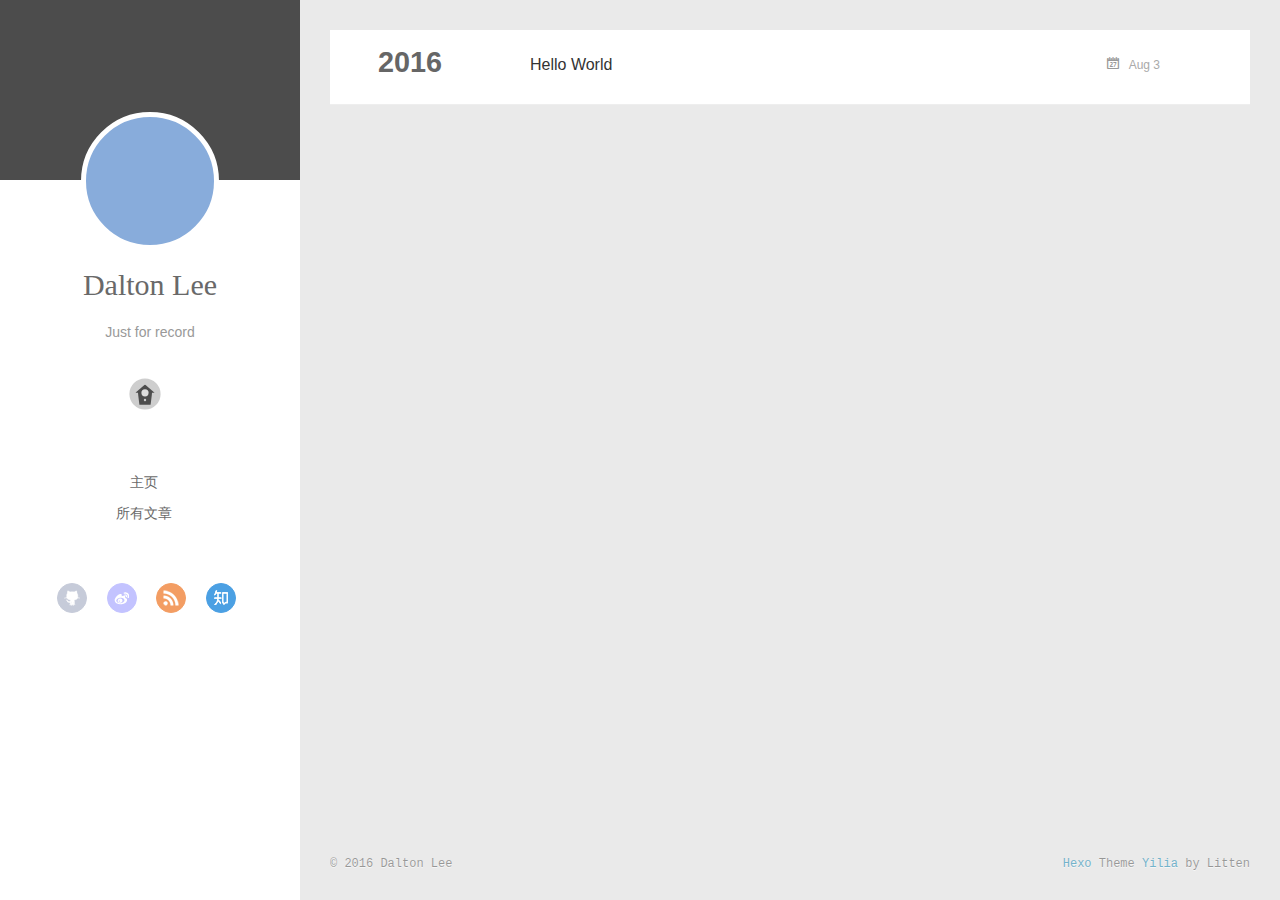
==== commit 9025b242: "Site updated: 2016-08-12 01:46:26" ====
--- a/archives/index.html
+++ b/archives/index.html
@@ -1,90 +1,12 @@
-<!doctype html>
-
-
-
-  
-
-
-<html class="theme-next pisces use-motion">
+<!DOCTYPE html>
+<html>
 <head>
-  <meta charset="UTF-8"/>
-<meta http-equiv="X-UA-Compatible" content="IE=edge,chrome=1" />
-<meta name="viewport" content="width=device-width, initial-scale=1, maximum-scale=1"/>
-
-
-
-<meta http-equiv="Cache-Control" content="no-transform" />
-<meta http-equiv="Cache-Control" content="no-siteapp" />
-
-
-
-
-
-
-
-
-
-
-
-
-  
-  
-  <link href="/vendors/fancybox/source/jquery.fancybox.css?v=2.1.5" rel="stylesheet" type="text/css" />
-
-
-
-
-  
-  
-  
-  
-
-  
-    
-    
-  
-
-  
-
-  
-
-  
-
-  
-
-  
-    
-    
-    <link href="//fonts.googleapis.com/css?family=Lato:300,300italic,400,400italic,700,700italic&subset=latin,latin-ext" rel="stylesheet" type="text/css">
-  
-
-
-
-
-
-
-<link href="/vendors/font-awesome/css/font-awesome.min.css?v=4.4.0" rel="stylesheet" type="text/css" />
-
-<link href="/css/main.css?v=5.0.1" rel="stylesheet" type="text/css" />
-
-
-  <meta name="keywords" content="Hexo, NexT" />
-
-
-
-
-
-
-
-
-  <link rel="shortcut icon" type="image/x-icon" href="/favicon.ico?v=5.0.1" />
-
-
-
-
-
-
-<meta name="description" content="learning experience &amp; trivial of life">
+  <meta charset="utf-8">
+  
+  <meta http-equiv="X-UA-Compatible" content="IE=edge" >
+  <title>Archives | Dalton-lee</title>
+  <meta name="viewport" content="width=device-width, initial-scale=1, maximum-scale=1">
+  <meta name="description" content="learning experience &amp; trivial of life">
 <meta property="og:type" content="website">
 <meta property="og:title" content="Dalton-lee">
 <meta property="og:url" content="https://dalton-lee.github.io/archives/index.html">
@@ -93,384 +15,296 @@
 <meta name="twitter:card" content="summary">
 <meta name="twitter:title" content="Dalton-lee">
 <meta name="twitter:description" content="learning experience &amp; trivial of life">
-
-
-
-<script type="text/javascript" id="hexo.configuration">
-  var NexT = window.NexT || {};
-  var CONFIG = {
-    scheme: 'Pisces',
-    sidebar: {"position":"left","display":"post"},
-    fancybox: true,
-    motion: true,
-    duoshuo: {
-      userId: 0,
-      author: '博主'
-    }
-  };
-</script>
-
-
-
-
-  <link rel="canonical" href="https://dalton-lee.github.io/archives/"/>
-
-  <title> 归档 | Dalton-lee </title>
+  
+    <link rel="alternative" href="/atom.xml" title="Dalton-lee" type="application/atom+xml">
+  
+  
+    <link rel="icon" href="//favicon.png">
+  
+  <link rel="stylesheet" href="/css/style.css">
 </head>
 
-<body itemscope itemtype="http://schema.org/WebPage" lang="zh-Hans">
-
-  
-
-
-
-
-
-
-
-
-
-
-  
-  
-    
-  
-
-  <div class="container one-collumn sidebar-position-left  page-archive  ">
-    <div class="headband"></div>
-
-    <header id="header" class="header" itemscope itemtype="http://schema.org/WPHeader">
-      <div class="header-inner"><div class="site-meta ">
-  
-
-  <div class="custom-logo-site-title">
-    <a href="/"  class="brand" rel="start">
-      <span class="logo-line-before"><i></i></span>
-      <span class="site-title">Dalton-lee</span>
-      <span class="logo-line-after"><i></i></span>
-    </a>
-  </div>
-  <p class="site-subtitle">Just for record</p>
+<body>
+  <div id="container">
+    <div class="left-col">
+    <div class="overlay"></div>
+<div class="intrude-less">
+	<header id="header" class="inner">
+		<a href="/" class="profilepic">
+			
+			<img lazy-src="0" class="js-avatar">
+			
+		</a>
+
+		<hgroup>
+		  <h1 class="header-author"><a href="/">Dalton Lee</a></h1>
+		</hgroup>
+
+		
+		<p class="header-subtitle">Just for record</p>
+		
+
+		
+			<div class="switch-btn">
+				<div class="icon">
+					<div class="icon-ctn">
+						<div class="icon-wrap icon-house" data-idx="0">
+							<div class="birdhouse"></div>
+							<div class="birdhouse_holes"></div>
+						</div>
+						<div class="icon-wrap icon-ribbon hide" data-idx="1">
+							<div class="ribbon"></div>
+						</div>
+						
+						<div class="icon-wrap icon-link hide" data-idx="2">
+							<div class="loopback_l"></div>
+							<div class="loopback_r"></div>
+						</div>
+						
+						
+						<div class="icon-wrap icon-me hide" data-idx="3">
+							<div class="user"></div>
+							<div class="shoulder"></div>
+						</div>
+						
+					</div>
+					
+				</div>
+				<div class="tips-box hide">
+					<div class="tips-arrow"></div>
+					<ul class="tips-inner">
+						<li>菜单</li>
+						<li>标签</li>
+						
+						<li>友情链接</li>
+						
+						
+						<li>关于我</li>
+						
+					</ul>
+				</div>
+			</div>
+		
+
+		<div class="switch-area">
+			<div class="switch-wrap">
+				<section class="switch-part switch-part1">
+					<nav class="header-menu">
+						<ul>
+						
+							<li><a href="/">主页</a></li>
+				        
+							<li><a href="/archives">所有文章</a></li>
+				        
+						</ul>
+					</nav>
+					<nav class="header-nav">
+						<div class="social">
+							
+								<a class="github" target="_blank" href="#" title="github">github</a>
+					        
+								<a class="weibo" target="_blank" href="#" title="weibo">weibo</a>
+					        
+								<a class="rss" target="_blank" href="#" title="rss">rss</a>
+					        
+								<a class="zhihu" target="_blank" href="#" title="zhihu">zhihu</a>
+					        
+						</div>
+					</nav>
+				</section>
+				
+				
+				<section class="switch-part switch-part2">
+					<div class="widget tagcloud" id="js-tagcloud">
+						
+					</div>
+				</section>
+				
+				
+				
+				<section class="switch-part switch-part3">
+					<div id="js-friends">
+					
+			          <a target="_blank" class="main-nav-link switch-friends-link" href="http://localhost:4000/">奥巴马的博客</a>
+			        
+			          <a target="_blank" class="main-nav-link switch-friends-link" href="http://localhost:4000/">卡卡的美丽传说</a>
+			        
+			          <a target="_blank" class="main-nav-link switch-friends-link" href="http://localhost:4000/">本泽马的博客</a>
+			        
+			          <a target="_blank" class="main-nav-link switch-friends-link" href="http://localhost:4000/">吉格斯的博客</a>
+			        
+			          <a target="_blank" class="main-nav-link switch-friends-link" href="http://localhost:4000/">习大大大不同</a>
+			        
+			          <a target="_blank" class="main-nav-link switch-friends-link" href="http://localhost:4000/">托蒂的博客</a>
+			        
+			        </div>
+				</section>
+				
+
+				
+				
+				<section class="switch-part switch-part4">
+				
+					<div id="js-aboutme">我是谁，我从哪里来，我到哪里去？我就是我，是颜色不一样的吃货…</div>
+				</section>
+				
+			</div>
+		</div>
+	</header>				
 </div>
 
-<div class="site-nav-toggle">
-  <button>
-    <span class="btn-bar"></span>
-    <span class="btn-bar"></span>
-    <span class="btn-bar"></span>
-  </button>
-</div>
-
-<nav class="site-nav">
-  
-
-  
-    <ul id="menu" class="menu">
-      
-        
-        <li class="menu-item menu-item-home">
-          <a href="/" rel="section">
-            
-              <i class="menu-item-icon fa fa-fw fa-home"></i> <br />
-            
-            首页
-          </a>
-        </li>
-      
-        
-        <li class="menu-item menu-item-archives">
-          <a href="/archives" rel="section">
-            
-              <i class="menu-item-icon fa fa-fw fa-archive"></i> <br />
-            
-            归档
-          </a>
-        </li>
-      
-        
-        <li class="menu-item menu-item-tags">
-          <a href="/tags" rel="section">
-            
-              <i class="menu-item-icon fa fa-fw fa-tags"></i> <br />
-            
-            标签
-          </a>
-        </li>
-      
-
-      
-    </ul>
-  
-
-  
+    </div>
+    <div class="mid-col">
+      <nav id="mobile-nav">
+  	<div class="overlay">
+  		<div class="slider-trigger"></div>
+  		<h1 class="header-author js-mobile-header hide">Dalton Lee</h1>
+  	</div>
+	<div class="intrude-less">
+		<header id="header" class="inner">
+			<div class="profilepic">
+				
+					<img lazy-src="0" class="js-avatar">
+				
+			</div>
+			<hgroup>
+			  <h1 class="header-author">Dalton Lee</h1>
+			</hgroup>
+			
+			<p class="header-subtitle">Just for record</p>
+			
+			<nav class="header-menu">
+				<ul>
+				
+					<li><a href="/">主页</a></li>
+		        
+					<li><a href="/archives">所有文章</a></li>
+		        
+		        <div class="clearfix"></div>
+				</ul>
+			</nav>
+			<nav class="header-nav">
+				<div class="social">
+					
+						<a class="github" target="_blank" href="#" title="github">github</a>
+			        
+						<a class="weibo" target="_blank" href="#" title="weibo">weibo</a>
+			        
+						<a class="rss" target="_blank" href="#" title="rss">rss</a>
+			        
+						<a class="zhihu" target="_blank" href="#" title="zhihu">zhihu</a>
+			        
+				</div>
+			</nav>
+		</header>				
+	</div>
 </nav>
 
- </div>
-    </header>
-
-    <main id="main" class="main">
-      <div class="main-inner">
-        <div class="content-wrap">
-          <div id="content" class="content">
-            
-
-  <section id="posts" class="posts-collapse">
-    <span class="archive-move-on"></span>
-
-    <span class="archive-page-counter">
+      <div class="body-wrap">
+  
+  
+    
+    
       
       
-      
-        
-      
-      嗯..! 目前共计 1 篇日志。 继续努力。
-    </span>
-
-    
-
-      
-      
-      
-
-      
-        
-        <div class="collection-title">
-          <h2 class="archive-year motion-element" id="archive-year-2016">2016</h2>
+      <section class="archives-wrap">
+        <div class="archive-year-wrap">
+          <a href="/archives/2016" class="archive-year">2016</a>
         </div>
-      
-      
-
-      
-
-  <article class="post post-type-normal" itemscope itemtype="http://schema.org/Article">
-    <header class="post-header">
-
-      <h1 class="post-title">
-        
-            <a class="post-title-link" href="/2016/08/03/hello-world/" itemprop="url">
-              
-                <span itemprop="name">Hello World</span>
-              
-            </a>
-        
-      </h1>
-
-      <div class="post-meta">
-        <time class="post-time" itemprop="dateCreated"
-              datetime="2016-08-03T22:07:12+08:00"
-              content="2016-08-03" >
-          08-03
-        </time>
-      </div>
-
+        <div class="archives">
+    
+    <article class="archive-article archive-type-post">
+  <div class="archive-article-inner">
+    <header class="archive-article-header">
+      	<div class="article-meta">
+	      	<a href="/2016/08/03/hello-world/" class="archive-article-date">
+  	<time datetime="2016-08-03T14:07:12.183Z" itemprop="datePublished">Aug 3</time>
+</a>
+        </div>
+    	 
+  
+    <h1 itemprop="name">
+      <a class="archive-article-title" href="/2016/08/03/hello-world/">Hello World</a>
+    </h1>
+  
+
+        <div class="article-info info-on-right">
+          
+          
+
+        </div>
+        <div class="clearfix"></div>
     </header>
-  </article>
-
-
-
-    
-
-  </section>
-
-  
-
-
-
-          </div>
-          
-
-
-          
-
-        </div>
-        
-          
-  
-  <div class="sidebar-toggle">
-    <div class="sidebar-toggle-line-wrap">
-      <span class="sidebar-toggle-line sidebar-toggle-line-first"></span>
-      <span class="sidebar-toggle-line sidebar-toggle-line-middle"></span>
-      <span class="sidebar-toggle-line sidebar-toggle-line-last"></span>
+  </div>
+</article>
+  
+  
+    </div></section>
+  
+
+    
+
+</div>
+      <footer id="footer">
+  <div class="outer">
+    <div id="footer-info">
+    	<div class="footer-left">
+    		&copy; 2016 Dalton Lee
+    	</div>
+      	<div class="footer-right">
+      		<a href="http://hexo.io/" target="_blank">Hexo</a>  Theme <a href="https://github.com/litten/hexo-theme-yilia" target="_blank">Yilia</a> by Litten
+      	</div>
     </div>
   </div>
-
-  <aside id="sidebar" class="sidebar">
-    <div class="sidebar-inner">
-
-      
-
-      
-
-      <section class="site-overview sidebar-panel  sidebar-panel-active ">
-        <div class="site-author motion-element" itemprop="author" itemscope itemtype="http://schema.org/Person">
-          <img class="site-author-image" itemprop="image"
-               src="/images/avatar.gif"
-               alt="Dalton Lee" />
-          <p class="site-author-name" itemprop="name">Dalton Lee</p>
-          <p class="site-description motion-element" itemprop="description">learning experience & trivial of life</p>
-        </div>
-        <nav class="site-state motion-element">
-          <div class="site-state-item site-state-posts">
-            <a href="/archives">
-              <span class="site-state-item-count">1</span>
-              <span class="site-state-item-name">日志</span>
-            </a>
-          </div>
-
-          
-
-          
-
-        </nav>
-
-        
-
-        <div class="links-of-author motion-element">
-          
-        </div>
-
-        
-        
-
-        
-        
-
-      </section>
-
-      
-
+</footer>
     </div>
-  </aside>
-
-
-        
-      </div>
-    </main>
-
-    <footer id="footer" class="footer">
-      <div class="footer-inner">
-        <div class="copyright" >
-  
-  &copy; 
-  <span itemprop="copyrightYear">2016</span>
-  <span class="with-love">
-    <i class="fa fa-heart"></i>
-  </span>
-  <span class="author" itemprop="copyrightHolder">Dalton Lee</span>
-</div>
-
-<div class="powered-by">
-  由 <a class="theme-link" href="https://hexo.io">Hexo</a> 强力驱动
-</div>
-
-<div class="theme-info">
-  主题 -
-  <a class="theme-link" href="https://github.com/iissnan/hexo-theme-next">
-    NexT.Pisces
-  </a>
-</div>
-
-        
-
-        
-      </div>
-    </footer>
-
-    <div class="back-to-top">
-      <i class="fa fa-arrow-up"></i>
-    </div>
+    
+  <link rel="stylesheet" href="/fancybox/jquery.fancybox.css">
+
+
+<script>
+	var yiliaConfig = {
+		fancybox: true,
+		mathjax: true,
+		animate: true,
+		isHome: false,
+		isPost: false,
+		isArchive: true,
+		isTag: false,
+		isCategory: false,
+		open_in_new: false,
+		root: /
+	}
+</script>
+<script src="http://7.url.cn/edu/jslib/comb/require-2.1.6,jquery-1.9.1.min.js"></script>
+<script src="/js/main.js"></script>
+
+
+
+
+
+
+<script type="text/x-mathjax-config">
+MathJax.Hub.Config({
+    tex2jax: {
+        inlineMath: [ ['$','$'], ["\\(","\\)"]  ],
+        processEscapes: true,
+        skipTags: ['script', 'noscript', 'style', 'textarea', 'pre', 'code']
+    }
+});
+
+MathJax.Hub.Queue(function() {
+    var all = MathJax.Hub.getAllJax(), i;
+    for(i=0; i < all.length; i += 1) {
+        all[i].SourceElement().parentNode.className += ' has-jax';                 
+    }       
+});
+</script>
+
+<script type="text/javascript" src="http://cdn.mathjax.org/mathjax/latest/MathJax.js?config=TeX-AMS-MML_HTMLorMML">
+</script>
+
+
   </div>
-
-  
-
-<script type="text/javascript">
-  if (Object.prototype.toString.call(window.Promise) !== '[object Function]') {
-    window.Promise = null;
-  }
-</script>
-
-
-
-
-
-
-
-
-
-  
-
-
-
-  
-  <script type="text/javascript" src="/vendors/jquery/index.js?v=2.1.3"></script>
-
-  
-  <script type="text/javascript" src="/vendors/fastclick/lib/fastclick.min.js?v=1.0.6"></script>
-
-  
-  <script type="text/javascript" src="/vendors/jquery_lazyload/jquery.lazyload.js?v=1.9.7"></script>
-
-  
-  <script type="text/javascript" src="/vendors/velocity/velocity.min.js?v=1.2.1"></script>
-
-  
-  <script type="text/javascript" src="/vendors/velocity/velocity.ui.min.js?v=1.2.1"></script>
-
-  
-  <script type="text/javascript" src="/vendors/fancybox/source/jquery.fancybox.pack.js?v=2.1.5"></script>
-
-
-  
-
-
-  <script type="text/javascript" src="/js/src/utils.js?v=5.0.1"></script>
-
-  <script type="text/javascript" src="/js/src/motion.js?v=5.0.1"></script>
-
-
-
-  
-  
-
-
-  <script type="text/javascript" src="/js/src/affix.js?v=5.0.1"></script>
-
-  <script type="text/javascript" src="/js/src/schemes/pisces.js?v=5.0.1"></script>
-
-
-
-  
-  
-    <script type="text/javascript" id="motion.page.archive">
-      $('.archive-year').velocity('transition.slideLeftIn');
-    </script>
-  
-
-
-  
-
-
-  <script type="text/javascript" src="/js/src/bootstrap.js?v=5.0.1"></script>
-
-
-
-  
-
-
-
-  
-
-
-
-
-  
-  
-
-  
-
-  
-
-  
-
 </body>
-</html>
+</html>--- a/css/style.css
+++ b/css/style.css
@@ -0,0 +1,2294 @@
+body {
+  width: 100%;
+}
+body:before,
+body:after {
+  content: "";
+  display: table;
+}
+body:after {
+  clear: both;
+}
+@font-face {
+  font-family: 'FontAwesome';
+  src: url("fonts/fontawesome-webfont.eot");
+  src: url("fonts/fontawesome-webfont.eot?#iefix") format("embedded-opentype"), url("fonts/fontawesome-webfont.woff") format("woff"), url("fonts/fontawesome-webfont.ttf") format("truetype"), url("fonts/fontawesome-webfont.svgz#FontAwesomeRegular") format("svg"), url("fonts/fontawesome-webfont.svg#FontAwesomeRegular") format("svg");
+  font-weight: normal;
+  font-style: normal;
+}
+html,
+body,
+div,
+span,
+applet,
+object,
+iframe,
+h1,
+h2,
+h3,
+h4,
+h5,
+h6,
+p,
+blockquote,
+pre,
+a,
+abbr,
+acronym,
+address,
+big,
+cite,
+code,
+del,
+dfn,
+em,
+img,
+ins,
+kbd,
+q,
+s,
+samp,
+small,
+strike,
+strong,
+sub,
+sup,
+tt,
+var,
+dl,
+dt,
+dd,
+ol,
+ul,
+li,
+fieldset,
+form,
+label,
+legend,
+table,
+caption,
+tbody,
+tfoot,
+thead,
+tr,
+th,
+td {
+  margin: 0;
+  padding: 0;
+  border: 0;
+  outline: 0;
+  font-weight: inherit;
+  font-style: inherit;
+  font-family: inherit;
+  font-size: 100%;
+  vertical-align: baseline;
+}
+body {
+  line-height: 1;
+  color: #000;
+  background: #fff;
+}
+ol,
+ul {
+  list-style: none;
+}
+table {
+  border-collapse: separate;
+  border-spacing: 0;
+  vertical-align: middle;
+}
+caption,
+th,
+td {
+  text-align: left;
+  font-weight: normal;
+  vertical-align: middle;
+}
+a img {
+  border: none;
+}
+ol {
+  list-style: decimal;
+  padding-left: 20px;
+}
+ul {
+  list-style: none;
+}
+input,
+button {
+  margin: 0;
+  padding: 0;
+}
+input::-moz-focus-inner,
+button::-moz-focus-inner {
+  border: 0;
+  padding: 0;
+}
+@font-face {
+  font-family: FontAwesome;
+  font-style: normal;
+  font-weight: normal;
+  src: url("fonts/fontawesome-webfont.eot?v=#4.0.3");
+  src: url("fonts/fontawesome-webfont.eot?#iefix&v=#4.0.3") format("embedded-opentype"), url("fonts/fontawesome-webfont.woff?v=#4.0.3") format("woff"), url("fonts/fontawesome-webfont.ttf?v=#4.0.3") format("truetype"), url("fonts/fontawesome-webfont.svg#fontawesomeregular?v=#4.0.3") format("svg");
+}
+html,
+body,
+#container {
+  height: 100%;
+}
+body {
+  font-family: "微软雅黑", "HelveticaNeue-Light", "Helvetica Neue Light", "Helvetica Neue", Helvetica, Arial, sans-serif;
+  font-size: 16px;
+  background: #fff;
+  color: rgba(0,0,0,0.6);
+  -webkit-overflow-scrolling: touch;
+}
+h1,
+h2,
+h3 {
+  display: block;
+}
+h1 {
+  font-size: 1.5em;
+}
+h2 {
+  font-size: 1.3em;
+}
+h3 {
+  font-size: 1.1em;
+}
+h4,
+h5,
+h6 {
+  font-size: 1em;
+}
+a {
+  text-decoration: none;
+  outline-width: 0;
+  color: #258fb8;
+  outline: none;
+}
+.alignleft {
+  float: left;
+}
+.alignright {
+  float: right;
+}
+.clearfix {
+  *zoom: 1;
+}
+.clearfix:after {
+  content: "";
+  display: table;
+  clear: both;
+}
+.inner {
+  width: 1000px;
+  margin: 0 auto;
+}
+.hide {
+  display: none;
+}
+@media screen and (max-width: 1040px) {
+  .inner {
+    width: 100%;
+  }
+}
+#container {
+  position: relative;
+  min-height: 100%;
+}
+#container #mobile-nav {
+  display: none;
+}
+#container #mobile-nav .overlay {
+  height: 110px;
+  position: absolute;
+  width: 100%;
+  background: #4d4d4d;
+}
+#container #mobile-nav .overlay.fixed {
+  position: fixed;
+  height: 42px;
+  z-index: 99;
+}
+#container #mobile-nav #header {
+  padding: 10px 0 0 0;
+}
+#container #mobile-nav #header .profilepic {
+  display: block;
+  position: relative;
+  z-index: 100;
+}
+#container #mobile-nav #header .header-menu {
+  height: auto;
+  margin: 10px;
+}
+#container #mobile-nav #header .header-menu ul {
+  text-align: center;
+  cursor: default;
+}
+#container #mobile-nav #header .header-menu li {
+  display: inline-block;
+  margin: 3px;
+}
+#container .left-col {
+  background: #fff;
+  width: 300px;
+  position: fixed;
+  opacity: 1;
+  -webkit-transition: all 0.2s ease-in;
+  -moz-transition: all 0.2s ease-in;
+  -ms-transition: all 0.2s ease-in;
+  transition: all 0.2s ease-in;
+  height: 100%;
+}
+#container .left-col .overlay {
+  width: 100%;
+  height: 180px;
+  background-color: #000;
+  position: absolute;
+  opacity: 0.7;
+}
+#container .left-col .intrude-less {
+  width: 76%;
+  text-align: center;
+  margin: 112px auto 0;
+}
+#container .mid-col {
+  position: absolute;
+  right: 0;
+  min-height: 100%;
+  background: #eaeaea;
+  left: 300px;
+  width: auto;
+}
+@media screen and (max-width: 800px) {
+  #container .left-col {
+    display: none;
+  }
+  #container .mid-col {
+    left: 0;
+  }
+  #container #header .header-nav {
+    position: relative;
+  }
+  #container .header-author.fixed {
+    position: fixed;
+    top: -13px;
+    width: 100%;
+    color: #ddd;
+  }
+  #container .overlay .slider-trigger {
+    position: absolute;
+    z-index: 101;
+    bottom: 0;
+    left: 0;
+    width: 42px;
+    height: 42px;
+  }
+  #container .overlay .slider-trigger:hover {
+    background: #444;
+  }
+  #container .overlay .slider-trigger:before {
+    color: #ddd;
+    content: "\f00b";
+    font: 16px FontAwesome;
+    width: 16px;
+    height: 16px;
+    margin-left: 9px;
+    margin-top: 14px;
+    display: block;
+  }
+  #container .article-header {
+    border-left: none;
+    padding: 0;
+    border-bottom: 1px dotted #ddd;
+  }
+  #container .article-header h1 {
+    margin-bottom: 10px;
+  }
+  #container .header-subtitle {
+    padding: 0 24px;
+  }
+  #container .article-info-index.article-info {
+    padding-top: 10px;
+    margin: 0;
+    border-top: 1px solid #ddd;
+  }
+  #container .article-info-post.article-info {
+    margin: 0;
+    padding-top: 10px;
+    border: none;
+  }
+  #container .article-more-link a {
+    float: right;
+  }
+  #container #viewer-box .viewer-box-l {
+    font-size: 14px;
+  }
+  #container .article {
+    padding: 10px;
+    margin: 10px;
+    font-size: 14px;
+  }
+  #container .article .article-entry {
+    padding-left: 0;
+    padding-right: 0;
+    padding-top: 10px;
+  }
+  #container .article .article-title {
+    font-size: 18px;
+    max-width: 185px;
+    display: block;
+    margin: 0;
+  }
+  #container .article .article-meta {
+    width: auto;
+    height: 30px;
+    margin-top: -5px;
+    position: ralative;
+  }
+  #container .article .article-meta .article-date {
+    font-size: 12px;
+    -webkit-border-radius: 0;
+    border-radius: 0;
+    color: #666;
+    background: none;
+    height: auto;
+    padding: 0;
+    margin: 0;
+    width: 100%;
+    text-align: left;
+    margin-left: 10px;
+  }
+  #container .article .article-meta .article-date time {
+    width: auto;
+    float: right;
+    margin-right: 10px;
+  }
+  #container .article .article-meta .article-tag-list {
+    margin-top: 7px;
+    position: absolute;
+    right: 10px;
+    top: 0;
+  }
+  #container .article .article-meta .article-tag-list:before {
+    float: left;
+    margin-top: 1px;
+    left: 0;
+  }
+  #container .article .article-meta .article-tag-list .article-tag-list-item {
+    float: left;
+    padding-left: 0;
+    width: auto;
+    max-width: 83px;
+  }
+  #container .article .article-meta .article-category {
+    margin-top: 7px;
+    position: absolute;
+    right: 10px;
+    top: -30px;
+  }
+  #container .article .article-meta .article-category:before {
+    float: left;
+    margin-top: 1px;
+    left: 15px;
+  }
+  #container .article .article-meta .article-category .article-category-link {
+    max-width: 83px;
+    width: auto;
+    padding-left: 10px;
+  }
+  #container .article .article-nav-link-wrap {
+    margin: 5px 0;
+  }
+  #container .article .article-nav-link-wrap strong {
+    float: left;
+    margin-right: 5px;
+  }
+  #container .article #article-nav-older {
+    float: none;
+    display: block;
+  }
+  #container .share {
+    padding: 3px 10px;
+  }
+  #container .duoshuo {
+    padding: 0 13px;
+  }
+  #container #disqus_thread {
+    padding: 0 13px;
+  }
+  #container #mobile-nav {
+    display: block;
+  }
+  #container #page-nav .extend {
+    opacity: 1;
+  }
+  #container .instagram .open-ins {
+    left: 2px;
+    top: -30px;
+    color: #aaa;
+  }
+  #container .info-on-right {
+    float: initial;
+  }
+  #container .archives-wrap {
+    margin: 10px 10px 0px;
+    padding: 10px;
+  }
+  #container .archives-wrap .archive-article-title {
+    font-size: 14px;
+  }
+  #container .archives-wrap .archive-year-wrap {
+    position: relative;
+    padding: 0 0 0 0;
+  }
+  #container .archives-wrap .archive-year-wrap a {
+    padding: 0 0 0 0;
+  }
+  #container .archives-wrap .article-meta .archive-article-date {
+    font-size: 12px;
+    margin-right: 10px;
+    margin-top: -5px;
+  }
+  #container .archives-wrap .article-meta .article-tag-list-link {
+    font-size: 12px;
+  }
+  #container .archives .archive-article {
+    padding: 10px 0;
+    margin-left: 0;
+  }
+  #container #footer .footer-left {
+    float: initial;
+    margin-bottom: 10px;
+  }
+  #container #footer .footer-right {
+    float: initial;
+  }
+}
+.header-author {
+  text-align: center;
+  margin: 0.67em 0;
+  font-family: Roboto, "Roboto", serif;
+  font-size: 30px;
+  -webkit-transition: 0.3s;
+  -moz-transition: 0.3s;
+  -ms-transition: 0.3s;
+  transition: 0.3s;
+}
+#header {
+  width: 100%;
+}
+#header a {
+  color: #696969;
+}
+#header a:hover {
+  color: #b0a0aa;
+}
+#header .profilepic {
+  text-align: center;
+  display: block;
+  border: 5px solid #fff;
+  -webkit-border-radius: 300px;
+  border-radius: 300px;
+  width: 128px;
+  height: 128px;
+  margin: 0 auto;
+  position: relative;
+  overflow: hidden;
+  background: #88acdb;
+  -webkit-transition: all 0.2s ease-in;
+  display: -webkit-box;
+  -webkit-box-orient: horizontal;
+  -webkit-box-pack: center;
+  -webkit-box-align: center;
+  text-align: center;
+}
+#header .profilepic img {
+  width: 20%;
+  height: 20%;
+  -webkit-border-radius: 300px;
+  border-radius: 300px;
+  opacity: 0;
+  -webkit-transition: all 0.2s ease-in;
+}
+#header .profilepic img.show {
+  width: 100%;
+  height: 100%;
+  opacity: 1;
+}
+#header .header-subtitle {
+  text-align: center;
+  color: #999;
+  font-size: 14px;
+  line-height: 25px;
+  overflow: hidden;
+  text-overflow: ellipsis;
+  display: -webkit-box;
+  -webkit-line-clamp: 2;
+  -webkit-box-orient: vertical;
+}
+#header .header-menu {
+  font-weight: 300;
+  line-height: 31px;
+  cursor: pointer;
+  text-transform: uppercase;
+  float: none;
+  min-height: 150px;
+  margin-left: -12px;
+  text-align: center;
+  display: -webkit-box;
+  -webkit-box-orient: horizontal;
+  -webkit-box-pack: center;
+  -webkit-box-align: center;
+}
+#header .header-menu li {
+  cursor: default;
+}
+#header .header-menu li a {
+  font-size: 14px;
+  min-width: 300px;
+}
+#header .switch-area {
+  position: relative;
+  width: 100%;
+  overflow: hidden;
+  min-height: 500px;
+  font-size: 14px;
+}
+#header .switch-area .switch-wrap {
+  -webkit-transition: -webkit-transform 0.3s ease-in;
+  -moz-transition: -moz-transform 0.3s ease-in;
+  -ms-transition: -ms-transform 0.3s ease-in;
+  transition: transform 0.3s ease-in;
+  position: relative;
+}
+#header .turn-left {
+  -webkit-transform: translate(-100%, 0);
+  -moz-transform: translate(-100%, 0);
+  -ms-transform: translate(-100%, 0);
+  transform: translate(-100%, 0);
+}
+#header .header-nav {
+  width: 100%;
+  position: absolute;
+  -webkit-transition: -webkit-transform 0.3s ease-in;
+  -moz-transition: -moz-transform 0.3s ease-in;
+  -ms-transition: -ms-transform 0.3s ease-in;
+  transition: transform 0.3s ease-in;
+}
+#header .header-nav .social {
+  margin-right: 15px;
+  margin-top: 10px;
+  text-align: center;
+}
+#header .header-nav .social a {
+  -webkit-border-radius: 50%;
+  border-radius: 50%;
+  display: -moz-inline-stack;
+  display: inline-block;
+  vertical-align: middle;
+  *vertical-align: auto;
+  zoom: 1;
+  *display: inline;
+  text-indent: -9999px;
+  margin: 0 8px 15px 8px;
+  opacity: 0.7;
+  width: 28px;
+  height: 28px;
+  -webkit-transition: 0.3s;
+  -moz-transition: 0.3s;
+  -ms-transition: 0.3s;
+  transition: 0.3s;
+}
+#header .header-nav .social a:hover {
+  opacity: 1;
+}
+#header .header-nav .social a:last-of-type {
+  margin-right: 0;
+}
+#header .header-nav .social a.weibo {
+  background: url("/img/weibo.png") center no-repeat #aaf;
+  border: 1px solid #aaf;
+}
+#header .header-nav .social a.weibo:hover {
+  border: 1px solid #aaf;
+}
+#header .header-nav .social a.rss {
+  background: url("/img/rss.png") center no-repeat #ef7522;
+  border: 1px solid #ef7522;
+}
+#header .header-nav .social a.rss:hover {
+  border: 1px solid #cf5d0f;
+}
+#header .header-nav .social a.github {
+  background: url("/img/github.png") center no-repeat #afb6ca;
+  border: 1px solid #afb6ca;
+}
+#header .header-nav .social a.github:hover {
+  border: 1px solid #909ab6;
+}
+#header .header-nav .social a.facebook {
+  background: url("/img/facebook.png") center no-repeat #3b5998;
+  border: 1px solid #3b5998;
+}
+#header .header-nav .social a.facebook:hover {
+  border: 1px solid #2d4373;
+}
+#header .header-nav .social a.google {
+  background: url("/img/google.png") center no-repeat #c83d20;
+  border: 1px solid #c83d20;
+}
+#header .header-nav .social a.google:hover {
+  border: 1px solid #9c3019;
+}
+#header .header-nav .social a.twitter {
+  background: url("/img/twitter.png") center no-repeat #55cff8;
+  border: 1px solid #55cff8;
+}
+#header .header-nav .social a.twitter:hover {
+  border: 1px solid #24c1f6;
+}
+#header .header-nav .social a.linkedin {
+  background: url("/img/linkedin.png") center no-repeat #005a87;
+  border: 1px solid #005a87;
+}
+#header .header-nav .social a.linkedin:hover {
+  border: 1px solid #006b98;
+}
+#header .header-nav .social a.zhihu {
+  background: url("/img/zhihu.png") center no-repeat #0078d8;
+  border: 1px solid #0078d8;
+}
+#header .header-nav .social a.zhihu:hover {
+  border: 1px solid #0078d8;
+}
+#header .header-nav .social a.douban {
+  background: url("/img/douban.png") center no-repeat #06c611;
+  border: 1px solid #06c611;
+}
+#header .header-nav .social a.douban:hover {
+  border: 1px solid #06c611;
+}
+#header .header-nav .social a.mail {
+  background: url("/img/mail.png") center no-repeat #005a87;
+  border: 1px solid #005a87;
+}
+#header .header-nav .social a.mail:hover {
+  border: 1px solid #006b98;
+}
+#header .switch-part {
+  width: 100%;
+  position: absolute;
+}
+#header .switch-part1 {
+  left: 0;
+}
+#header .switch-part2 {
+  left: 100%;
+  top: 20px;
+  overlay-x: hidden;
+  overflow-y: auto;
+  max-height: 200px;
+}
+#header .switch-part3 {
+  left: 200%;
+  line-height: 30px;
+}
+#header .switch-part3 .switch-friends-link {
+  margin-right: 9px;
+  -webkit-border-radius: 3px;
+  border-radius: 3px;
+  padding: 5px;
+}
+#header .switch-part3 .switch-friends-link:hover {
+  background: #88acdb;
+  color: #fff;
+}
+#header .switch-part4 {
+  left: 300%;
+  text-align: left;
+  line-height: 30px;
+}
+.duoshuo {
+  padding: 0 40px;
+}
+#disqus_thread {
+  padding: 0 40px;
+}
+.archives-wrap {
+  position: relative;
+  margin: 0 30px;
+  padding-right: 60px;
+  border-bottom: 1px solid #eee;
+  background: #fff;
+}
+.archives-wrap:first-child {
+  margin-top: 30px;
+}
+.archives-wrap:last-child {
+  margin-bottom: 80px;
+}
+.archives-wrap .archive-year-wrap {
+  line-height: 35px;
+  width: 200px;
+  position: absolute;
+  padding-top: 15px;
+  font-size: 1.8em;
+}
+.archives-wrap .archive-year-wrap a {
+  color: #666;
+  font-weight: bold;
+  padding-left: 48px;
+}
+.archives {
+  position: relative;
+}
+.archives .article-info {
+  border: none;
+}
+.archives .archive-article {
+  margin-left: 200px;
+  padding: 20px 0;
+  border-bottom: 1px solid #eee;
+  border-top: 1px solid #fff;
+  position: relative;
+}
+.archives .archive-article:first-child {
+  border-top: none;
+}
+.archives .archive-article:last-child {
+  border-bottom: none;
+}
+.archives .archive-article-title {
+  font-size: 16px;
+  color: #333;
+  -webkit-transition: color 0.3s;
+  -moz-transition: color 0.3s;
+  -ms-transition: color 0.3s;
+  transition: color 0.3s;
+}
+.archives .archive-article-title:hover {
+  color: #657b83;
+}
+.archives .archive-article-title span {
+  display: block;
+  color: #a8a8a8;
+  font-size: 12px;
+  line-height: 14px;
+  height: 7px;
+  padding-left: 2px;
+}
+.archives .archive-article-title span:before {
+  display: inline-block;
+  content: "“";
+  font-family: serif;
+  font-size: 30px;
+  float: left;
+  margin: 4px 4px 0 -12px;
+  color: #c8c8c8;
+}
+.archive-article-inner .archive-article-header {
+  position: relative;
+}
+.archive-article-inner .article-meta {
+  position: relative;
+  float: right;
+  margin-top: -10px;
+  color: #555;
+  background: none;
+  text-align: right;
+  width: auto;
+}
+.archive-article-inner .article-meta .article-date time {
+  color: #aaa;
+}
+.archive-article-inner .article-meta .archive-article-date,
+.archive-article-inner .article-meta .article-tag-list {
+  margin-right: 30px;
+  display: -moz-inline-stack;
+  display: inline-block;
+  vertical-align: middle;
+  zoom: 1;
+  color: #666;
+  font-size: 14px;
+}
+.archive-article-inner .article-meta .archive-article-date {
+  cursor: default;
+  font-size: 12px;
+  margin-bottom: 5px;
+  margin-top: -10px;
+}
+.archive-article-inner .article-meta .archive-article-date time:before {
+  content: "\f073";
+  color: #999;
+  position: relative;
+  margin-right: 10px;
+  font: 16px FontAwesome;
+}
+.archive-article-inner .article-meta .article-category:before {
+  float: left;
+  margin-top: 1px;
+  left: 15px;
+}
+.archive-article-inner .article-meta .article-category .article-category-link {
+  width: auto;
+  max-width: 83px;
+  padding-left: 10px;
+}
+.archive-article-inner .article-meta .article-tag-list {
+  margin-top: 0px;
+}
+.archive-article-inner .article-meta .article-tag-list:before {
+  left: 15px;
+}
+.archive-article-inner .article-meta .article-tag-list .article-tag-list-item {
+  display: inline-block;
+  width: auto;
+  max-width: 83px;
+  padding-left: 8px;
+  font-size: 12px;
+}
+.body-wrap {
+  margin-bottom: 80px;
+}
+.article {
+  margin: 30px;
+  position: relative;
+  border: 1px solid #ddd;
+  background: #fff;
+  -webkit-transition: all 0.2s ease-in;
+}
+.article.show {
+  visibility: visible;
+  -webkit-animation: cd-bounce-1 0.6s;
+  -moz-animation: cd-bounce-1 0.6s;
+  -webkit-animation: cd-bounce-1 0.6s;
+  -moz-animation: cd-bounce-1 0.6s;
+  -ms-animation: cd-bounce-1 0.6s;
+  animation: cd-bounce-1 0.6s;
+}
+.article.hidden {
+  visibility: hidden;
+}
+.article img {
+  max-width: 100%;
+}
+@-webkit-keyframes cd-bounce-1 {
+  0% {
+    opacity: 0;
+    -webkit-transform: scale(1);
+  }
+  60% {
+    opacity: 1;
+    -webkit-transform: scale(1.01);
+  }
+  100% {
+    -webkit-transform: scale(1);
+  }
+}
+@-moz-keyframes cd-bounce-1 {
+  0% {
+    opacity: 0;
+    -moz-transform: scale(1);
+  }
+  60% {
+    opacity: 1;
+    -moz-transform: scale(1.01);
+  }
+  100% {
+    -moz-transform: scale(1);
+  }
+}
+.article-index {
+  margin-left: 200px;
+  padding: 15px 0;
+  margin-right: 75px;
+}
+.article-index .brief {
+  display: block;
+  color: #a8a8a8;
+  font-size: 12px;
+  line-height: 14px;
+  height: 7px;
+  padding-left: 2px;
+}
+.article-index .brief:before {
+  display: inline-block;
+  content: "“";
+  font-family: serif;
+  font-size: 30px;
+  float: left;
+  margin: 4px 4px 0 -12px;
+  color: #c8c8c8;
+}
+.article-title {
+  color: #696969;
+  margin-left: 0px;
+  font-weight: 300;
+  line-height: 35px;
+  margin-bottom: 20px;
+  font-size: 26px;
+  -webkit-transition: color 0.3s;
+  -moz-transition: color 0.3s;
+  -o-transition: color 0.3s;
+  -webkit-transition: color 0.3s;
+  -moz-transition: color 0.3s;
+  -ms-transition: color 0.3s;
+  transition: color 0.3s;
+}
+.article-title:hover {
+  color: #b0a0aa;
+}
+.article-inner {
+  position: relative;
+  margin-bottom: 20px;
+}
+.article-header {
+  border-left: 5px solid;
+  padding: 15px 0px 15px 25px;
+}
+.article-info.info-on-right {
+  margin: 10px 0 0 0;
+  float: right;
+}
+.article-info-index.article-info {
+  padding-top: 20px;
+  margin: 30px 30px 0 30px;
+  border-top: 1px solid #ddd;
+}
+.article-info-post.article-info {
+  padding: 0;
+  border: none;
+  margin: -30px 0 20px 30px;
+}
+.article-entry {
+  line-height: 1.8em;
+  padding-right: 30px;
+  padding-left: 30px;
+}
+.article-entry p {
+  margin-top: 10px;
+}
+.article-entry p code,
+.article-entry li code {
+  padding: 1px 3px;
+  margin: 0 3px;
+  background: #ddd;
+  border: 1px solid #ccc;
+  font-family: Menlo, Monaco, "Andale Mono", "lucida console", "Courier New", monospace;
+  word-wrap: break-word;
+  font-size: 14px;
+}
+.article-entry blockquote {
+  background: #ddd;
+  border-left: 5px solid #ccc;
+  padding: 15px 20px;
+  margin-top: 10px;
+  border-left: 5px solid #657b83;
+  background: #f6f6f6;
+}
+.article-entry blockquote p {
+  margin-top: 0;
+}
+.article-entry em {
+  font-style: italic;
+}
+.article-entry ul li:before {
+  content: "";
+  width: 6px;
+  height: 6px;
+  border: 1px solid #999;
+  -webkit-border-radius: 10px;
+  border-radius: 10px;
+  background: #aaa;
+  display: inline-block;
+  margin-right: 10px;
+  float: left;
+  margin-top: 12px;
+}
+.article-entry ul,
+.article-entry ol {
+  font-size: 14px;
+  margin: 10px 0px;
+}
+.article-entry li ul,
+.article-entry li ol {
+  margin-left: 30px;
+}
+.article-entry li ul li:before,
+.article-entry li ol li:before {
+  content: "";
+  background: #dedede;
+}
+.article-entry h1 {
+  margin-top: 30px;
+}
+.article-entry h2 {
+  margin-top: 20px;
+  font-weight: 300;
+  color: #574c4c;
+  padding-bottom: 5px;
+  border-bottom: 1px solid #ddd;
+}
+.article-entry h3,
+.article-entry h4,
+.article-entry h5,
+.article-entry h6 {
+  margin-top: 20px;
+  font-weight: 300;
+  color: #574c4c;
+  padding-bottom: 5px;
+  border-bottom: 1px solid #ddd;
+}
+.article-entry video {
+  max-width: 100%;
+}
+.article-entry strong {
+  font-weight: bold;
+}
+.article-entry .caption {
+  display: block;
+  font-size: 0.8em;
+  color: #aaa;
+}
+.article-entry hr {
+  height: 0;
+  margin-top: 20px;
+  margin-bottom: 20px;
+  border-left: 0;
+  border-right: 0;
+  border-top: 1px solid #ddd;
+  border-bottom: 1px solid #fff;
+}
+.article-entry pre {
+  font-size: 1/0.9em;
+  line-height: 1.5;
+  margin-top: 10px;
+  padding: 5px 15px;
+  overflow-x: auto;
+  color: #657b83;
+  font-size: 10px;
+  border: 1px solid #ccc;
+  text-shadow: 0 1px #444;
+  font-family: Menlo, Monaco, "Andale Mono", "lucida console", "Courier New", monospace;
+}
+.article-entry pre code {
+  font-size: 14px;
+}
+.article-entry table {
+  width: 100%;
+  border: 1px solid #dedede;
+  margin: 15px 0;
+  border-collapse: collapse;
+}
+.article-entry table tr,
+.article-entry table td {
+  height: 35px;
+}
+.article-entry table thead tr {
+  background: #f8f8f8;
+}
+.article-entry table tbody tr:hover {
+  background: #efefef;
+}
+.article-entry table td,
+.article-entry table th {
+  border: 1px solid #dedede;
+  padding: 0 10px;
+}
+.article-entry figure table {
+  border: none;
+  width: auto;
+  margin: 0;
+}
+.article-entry figure table tbody tr:hover {
+  background: none;
+}
+.article-meta {
+  width: 150px;
+  font-size: 14;
+  text-align: right;
+  position: absolute;
+  right: 0;
+  top: 23px;
+  text-align: center;
+  z-index: 1;
+}
+.article-meta time {
+  color: #aaa;
+}
+.article-meta time:before {
+  color: #999;
+  content: "\f073";
+  font: 17px FontAwesome;
+  margin-right: 10px;
+}
+.article-more-link {
+  margin-top: 5px;
+  text-align: right;
+}
+.article-more-link a {
+  background: #4d4d4d;
+  color: #fff;
+  font-size: 12px;
+  padding: 2px 8px 4px;
+  line-height: 16px;
+  -webkit-border-radius: 2px;
+  -moz-border-radius: 2px;
+  -webkit-border-radius: 2px;
+  border-radius: 2px;
+  -webkit-transition: background 0.3s;
+  -moz-transition: background 0.3s;
+  -ms-transition: background 0.3s;
+  transition: background 0.3s;
+}
+.article-more-link a:hover {
+  background: #3c3c3c;
+}
+.article-more-link a.hidden {
+  visibility: hidden;
+}
+#article-nav {
+  margin: 80px 0 30px 0;
+  padding-bottom: 10px;
+}
+#article-nav .article-nav-link-wrap {
+  margin: 0px 30px 0px 30px;
+  font-size: 14px;
+  color: #333;
+}
+#article-nav .article-nav-link-wrap .article-nav-title {
+  display: inline-block;
+  font-size: 12px;
+  color: #aaa;
+  -webkit-transition: color 0.3s;
+  -moz-transition: color 0.3s;
+  -ms-transition: color 0.3s;
+  transition: color 0.3s;
+}
+#article-nav .article-nav-link-wrap strong {
+  background: #ddd;
+  color: #fff;
+  -webkit-border-radius: 100%;
+  border-radius: 100%;
+  width: 15px;
+  height: 15px;
+  display: inline-block;
+  text-align: center;
+  -webkit-transition: background 0.3s;
+  -moz-transition: background 0.3s;
+  -ms-transition: background 0.3s;
+  transition: background 0.3s;
+}
+#article-nav .article-nav-link-wrap:hover strong {
+  background: #4d4d4d;
+}
+#article-nav .article-nav-link-wrap:hover .article-nav-title {
+  color: #4d4d4d;
+}
+#article-nav #article-nav-older {
+  float: right;
+}
+@-moz-keyframes cd-bounce-1 {
+  0% {
+    opacity: 0;
+    -webkit-transform: scale(1);
+    -moz-transform: scale(1);
+    -ms-transform: scale(1);
+    -o-transform: scale(1);
+    -webkit-transform: scale(1);
+    -moz-transform: scale(1);
+    -ms-transform: scale(1);
+    transform: scale(1);
+  }
+  60% {
+    opacity: 1;
+    -webkit-transform: scale(1.01);
+    -moz-transform: scale(1.01);
+    -ms-transform: scale(1.01);
+    -o-transform: scale(1.01);
+    -webkit-transform: scale(1.01);
+    -moz-transform: scale(1.01);
+    -ms-transform: scale(1.01);
+    transform: scale(1.01);
+  }
+  100% {
+    -webkit-transform: scale(1);
+    -moz-transform: scale(1);
+    -ms-transform: scale(1);
+    -o-transform: scale(1);
+    -webkit-transform: scale(1);
+    -moz-transform: scale(1);
+    -ms-transform: scale(1);
+    transform: scale(1);
+  }
+}
+@-webkit-keyframes cd-bounce-1 {
+  0% {
+    opacity: 0;
+    -webkit-transform: scale(1);
+    -moz-transform: scale(1);
+    -ms-transform: scale(1);
+    -o-transform: scale(1);
+    -webkit-transform: scale(1);
+    -moz-transform: scale(1);
+    -ms-transform: scale(1);
+    transform: scale(1);
+  }
+  60% {
+    opacity: 1;
+    -webkit-transform: scale(1.01);
+    -moz-transform: scale(1.01);
+    -ms-transform: scale(1.01);
+    -o-transform: scale(1.01);
+    -webkit-transform: scale(1.01);
+    -moz-transform: scale(1.01);
+    -ms-transform: scale(1.01);
+    transform: scale(1.01);
+  }
+  100% {
+    -webkit-transform: scale(1);
+    -moz-transform: scale(1);
+    -ms-transform: scale(1);
+    -o-transform: scale(1);
+    -webkit-transform: scale(1);
+    -moz-transform: scale(1);
+    -ms-transform: scale(1);
+    transform: scale(1);
+  }
+}
+@-o-keyframes cd-bounce-1 {
+  0% {
+    opacity: 0;
+    -webkit-transform: scale(1);
+    -moz-transform: scale(1);
+    -ms-transform: scale(1);
+    -o-transform: scale(1);
+    -webkit-transform: scale(1);
+    -moz-transform: scale(1);
+    -ms-transform: scale(1);
+    transform: scale(1);
+  }
+  60% {
+    opacity: 1;
+    -webkit-transform: scale(1.01);
+    -moz-transform: scale(1.01);
+    -ms-transform: scale(1.01);
+    -o-transform: scale(1.01);
+    -webkit-transform: scale(1.01);
+    -moz-transform: scale(1.01);
+    -ms-transform: scale(1.01);
+    transform: scale(1.01);
+  }
+  100% {
+    -webkit-transform: scale(1);
+    -moz-transform: scale(1);
+    -ms-transform: scale(1);
+    -o-transform: scale(1);
+    -webkit-transform: scale(1);
+    -moz-transform: scale(1);
+    -ms-transform: scale(1);
+    transform: scale(1);
+  }
+}
+@keyframes cd-bounce-1 {
+  0% {
+    opacity: 0;
+    -webkit-transform: scale(1);
+    -moz-transform: scale(1);
+    -ms-transform: scale(1);
+    -o-transform: scale(1);
+    -webkit-transform: scale(1);
+    -moz-transform: scale(1);
+    -ms-transform: scale(1);
+    transform: scale(1);
+  }
+  60% {
+    opacity: 1;
+    -webkit-transform: scale(1.01);
+    -moz-transform: scale(1.01);
+    -ms-transform: scale(1.01);
+    -o-transform: scale(1.01);
+    -webkit-transform: scale(1.01);
+    -moz-transform: scale(1.01);
+    -ms-transform: scale(1.01);
+    transform: scale(1.01);
+  }
+  100% {
+    -webkit-transform: scale(1);
+    -moz-transform: scale(1);
+    -ms-transform: scale(1);
+    -o-transform: scale(1);
+    -webkit-transform: scale(1);
+    -moz-transform: scale(1);
+    -ms-transform: scale(1);
+    transform: scale(1);
+  }
+}
+.archives-wrap {
+  position: relative;
+  margin: 0 30px;
+  padding-right: 60px;
+  border-bottom: 1px solid #eee;
+  background: #fff;
+}
+.archives-wrap:first-child {
+  margin-top: 30px;
+}
+.archives-wrap:last-child {
+  margin-bottom: 80px;
+}
+.archives-wrap .archive-year-wrap {
+  line-height: 35px;
+  width: 200px;
+  position: absolute;
+  padding-top: 15px;
+  font-size: 1.8em;
+}
+.archives-wrap .archive-year-wrap a {
+  color: #666;
+  font-weight: bold;
+  padding-left: 48px;
+}
+.archives {
+  position: relative;
+}
+.archives .article-info {
+  border: none;
+}
+.archives .archive-article {
+  margin-left: 200px;
+  padding: 20px 0;
+  border-bottom: 1px solid #eee;
+  border-top: 1px solid #fff;
+  position: relative;
+}
+.archives .archive-article:first-child {
+  border-top: none;
+}
+.archives .archive-article:last-child {
+  border-bottom: none;
+}
+.archives .archive-article-title {
+  font-size: 16px;
+  color: #333;
+  -webkit-transition: color 0.3s;
+  -moz-transition: color 0.3s;
+  -ms-transition: color 0.3s;
+  transition: color 0.3s;
+}
+.archives .archive-article-title:hover {
+  color: #657b83;
+}
+.archives .archive-article-title span {
+  display: block;
+  color: #a8a8a8;
+  font-size: 12px;
+  line-height: 14px;
+  height: 7px;
+  padding-left: 2px;
+}
+.archives .archive-article-title span:before {
+  display: inline-block;
+  content: "“";
+  font-family: serif;
+  font-size: 30px;
+  float: left;
+  margin: 4px 4px 0 -12px;
+  color: #c8c8c8;
+}
+.archive-article-inner .archive-article-header {
+  position: relative;
+}
+.archive-article-inner .article-meta {
+  position: relative;
+  float: right;
+  margin-top: -10px;
+  color: #555;
+  background: none;
+  text-align: right;
+  width: auto;
+}
+.archive-article-inner .article-meta .article-date time {
+  color: #aaa;
+}
+.archive-article-inner .article-meta .archive-article-date,
+.archive-article-inner .article-meta .article-tag-list {
+  margin-right: 30px;
+  display: -moz-inline-stack;
+  display: inline-block;
+  vertical-align: middle;
+  zoom: 1;
+  color: #666;
+  font-size: 14px;
+}
+.archive-article-inner .article-meta .archive-article-date {
+  cursor: default;
+  font-size: 12px;
+  margin-bottom: 5px;
+  margin-top: -10px;
+}
+.archive-article-inner .article-meta .archive-article-date time:before {
+  content: "\f073";
+  color: #999;
+  position: relative;
+  margin-right: 10px;
+  font: 16px FontAwesome;
+}
+.archive-article-inner .article-meta .article-category:before {
+  float: left;
+  margin-top: 1px;
+  left: 15px;
+}
+.archive-article-inner .article-meta .article-category .article-category-link {
+  width: auto;
+  max-width: 83px;
+  padding-left: 10px;
+}
+.archive-article-inner .article-meta .article-tag-list {
+  margin-top: 0px;
+}
+.archive-article-inner .article-meta .article-tag-list:before {
+  left: 15px;
+}
+.archive-article-inner .article-meta .article-tag-list .article-tag-list-item {
+  display: inline-block;
+  width: auto;
+  max-width: 83px;
+  padding-left: 8px;
+  font-size: 12px;
+}
+.article-entry pre,
+.article-entry .highlight {
+  background: #272822;
+  margin: 10px 0;
+  padding: 10px 10px;
+  overflow: auto;
+  color: #4c4c4c;
+  line-height: 22.400000000000002px;
+}
+.article-entry .highlight .gutter pre,
+.article-entry .gist .gist-file .gist-data .line-numbers {
+  color: #666;
+}
+.article-entry pre,
+.article-entry code {
+  font-family: "Source Code Pro", Consolas, Monaco, Menlo, Consolas, monospace;
+}
+.article-entry code {
+  background: #eee;
+  padding: 0 0.3em;
+  border: none;
+}
+.article-entry pre {
+  color: #fff;
+}
+.article-entry pre code {
+  background: none;
+  text-shadow: none;
+  padding: 0;
+  color: #fff;
+}
+.article-entry .highlight {
+  -webkit-border-radius: 4px;
+  border-radius: 4px;
+}
+.article-entry .highlight pre {
+  border: none;
+  margin: 0;
+  padding: 0;
+}
+.article-entry .highlight table {
+  margin: 0;
+  width: auto;
+}
+.article-entry .highlight td {
+  border: none;
+  padding: 0;
+}
+.article-entry .highlight figcaption {
+  font-size: 0.85em;
+  color: highlight-comment;
+  line-height: 1em;
+  margin-bottom: 1em;
+}
+.article-entry .highlight figcaption:before,
+.article-entry .highlight figcaption:after {
+  content: "";
+  display: table;
+}
+.article-entry .highlight figcaption:after {
+  clear: both;
+}
+.article-entry .highlight figcaption a {
+  float: right;
+}
+.article-entry .highlight .gutter pre {
+  text-align: right;
+  padding-right: 20px;
+}
+.article-entry .highlight .gutter pre .line {
+  text-shadow: none;
+}
+.article-entry .highlight .line {
+  font-size: 15px;
+  height: 15px;
+}
+.article-entry .gist {
+  margin: 0 -20px;
+  border-style: solid;
+  border-color: #ddd;
+  border-width: 1px 0;
+  background: #272822;
+  padding: 15px 20px 15px 0;
+}
+.article-entry .gist .gist-file {
+  border: none;
+  font-family: "Source Code Pro", Consolas, Monaco, Menlo, Consolas, monospace;
+  margin: 0;
+}
+.article-entry .gist .gist-file .gist-data {
+  background: none;
+  border: none;
+}
+.article-entry .gist .gist-file .gist-data .line-numbers {
+  background: none;
+  border: none;
+  padding: 0 20px 0 0;
+}
+.article-entry .gist .gist-file .gist-data .line-data {
+  padding: 0 !important;
+}
+.article-entry .gist .gist-file .highlight {
+  margin: 0;
+  padding: 0;
+  border: none;
+}
+.article-entry .gist .gist-file .gist-meta {
+  background: #272822;
+  color: highlight-comment;
+  font: 0.85em "Helvetica Neue", Helvetica, Arial, sans-serif;
+  text-shadow: 0 0;
+  padding: 0;
+  margin-top: 1em;
+  margin-left: 20px;
+}
+.article-entry .gist .gist-file .gist-meta a {
+  color: #258fb8;
+  font-weight: normal;
+}
+.article-entry .gist .gist-file .gist-meta a:hover {
+  text-decoration: underline;
+}
+pre .comment {
+  color: #75715e;
+}
+pre .keyword,
+pre .function .keyword,
+pre .class .params {
+  color: #66d9ef;
+}
+pre .tag,
+pre .doctype,
+pre .params,
+pre .function,
+pre .css .value {
+  color: #fff;
+}
+pre .css ~ * .tag,
+pre .title,
+pre .at_rule,
+pre .at_rule .keyword,
+pre .preprocessor,
+pre .preprocessor .keyword {
+  color: #f92672;
+}
+pre .attribute,
+pre .built_in,
+pre .class,
+pre .css ~ * .class,
+pre .function .title {
+  color: #a6e22e;
+}
+pre .value,
+pre .string {
+  color: #e6db74;
+}
+pre .number {
+  color: #7163d7;
+}
+pre .id,
+pre .css ~ * .id {
+  color: #fd971f;
+}
+#footer {
+  font-size: 12px;
+  font-family: Menlo, Monaco, "Andale Mono", "lucida console", "Courier New", monospace;
+  text-shadow: 0 1px #fff;
+  position: absolute;
+  bottom: 30px;
+  opacity: 0.6;
+  width: 100%;
+  text-align: center;
+}
+#footer .outer {
+  padding: 0 30px;
+}
+.footer-left {
+  float: left;
+}
+.footer-right {
+  float: right;
+}
+.share {
+  padding: 0px 75px 30px 40px;
+  margin-bottom: 15px;
+}
+.back_home {
+  float: right;
+}
+.back_home a {
+  font-weight: bold;
+  margin-left: 10px;
+}
+.back_home a:hover {
+  color: #6e6e6e;
+}
+#page-nav {
+  text-align: center;
+  margin-top: 30px;
+}
+#page-nav .page-number {
+  width: 20px;
+  height: 20px;
+  background: #4d4d4d;
+  -webkit-border-radius: 50%;
+  -moz-border-radius: 50%;
+  -webkit-border-radius: 50%;
+  border-radius: 50%;
+  display: inline-block;
+  color: #fff;
+  line-height: 20px;
+  font-size: 12px;
+  margin: 0 3px 30px;
+}
+#page-nav .page-number:hover {
+  background: #5e5e5e;
+}
+#page-nav .current {
+  background: #88acdb;
+  cursor: default;
+}
+#page-nav .current:hover {
+  background: #88acdb;
+}
+#page-nav .extend {
+  color: #4d4d4d;
+  margin: 0 27px;
+  opacity: 0;
+}
+#page-nav .extend:hover {
+  color: #5e5e5e;
+}
+#page-nav:hover .extend {
+  opacity: 1;
+}
+#post-instagram {
+  padding: 30px;
+}
+#post-instagram .article-entry {
+  padding-right: 0;
+}
+.instagram {
+  position: relative;
+  min-height: 500px;
+}
+.instagram .open-ins {
+  display: block;
+  padding: 10px 0;
+  position: absolute;
+  right: 28px;
+  top: -75px;
+  color: #333;
+}
+.instagram .open-ins:hover {
+  color: #657b83;
+}
+.instagram .year {
+  display: inline;
+}
+.instagram .album h1 em {
+  font-style: normal;
+  font-size: 14px;
+  margin-left: 10px;
+}
+.instagram .album ul {
+  min-height: 149px;
+  padding-top: 17px;
+  border-bottom: 1px solid #ddd;
+  list-style: none;
+}
+.instagram .album li {
+  position: relative;
+  display: inline-block;
+  min-width: 157px;
+  margin: 0;
+}
+.instagram .album li:before {
+  display: none;
+}
+.instagram .album div.img-box {
+  position: relative;
+  margin: 0 20px 10px;
+  -webkit-box-shadow: 0 1px 0 rgba(255,255,255,0.4), 0 1px 0 1px rgba(255,255,255,0.1);
+  -moz-box-shadow: 0 1px 0 rgba(255,255,255,0.4), 0 1px 0 1px rgba(255,255,255,0.1);
+  -webkit-box-shadow: 0 1px 0 rgba(255,255,255,0.4), 0 1px 0 1px rgba(255,255,255,0.1);
+  box-shadow: 0 1px 0 rgba(255,255,255,0.4), 0 1px 0 1px rgba(255,255,255,0.1);
+}
+.instagram .album div.img-box .img-bg {
+  position: absolute;
+  top: 0;
+  left: 0;
+  bottom: 0px;
+  width: 100%;
+  margin: -5px;
+  padding: 5px;
+  background: rgba(204,204,204,0.8);
+  -webkit-box-shadow: 0 0 0 1px rgba(0,0,0,0.04), 0 1px 5px rgba(0,0,0,0.1);
+  -moz-box-shadow: 0 0 0 1px rgba(0,0,0,0.04), 0 1px 5px rgba(0,0,0,0.1);
+  -webkit-box-shadow: 0 0 0 1px rgba(0,0,0,0.04), 0 1px 5px rgba(0,0,0,0.1);
+  box-shadow: 0 0 0 1px rgba(0,0,0,0.04), 0 1px 5px rgba(0,0,0,0.1);
+  -webkit-transition: all 0.15s ease-out 0.1s;
+  -moz-transition: all 0.15s ease-out 0.1s;
+  -o-transition: all 0.15s ease-out 0.1s;
+  -webkit-transition: all 0.15s ease-out 0.1s;
+  -moz-transition: all 0.15s ease-out 0.1s;
+  -ms-transition: all 0.15s ease-out 0.1s;
+  transition: all 0.15s ease-out 0.1s;
+  opacity: 0.2;
+  cursor: pointer;
+  display: block;
+}
+.instagram .album div.img-box .img-bg:hover {
+  opacity: 0;
+}
+.instagram .album div.img-box img {
+  width: 100%;
+  height: auto;
+  display: block;
+}
+@media screen and (max-width: 600px) {
+  .instagram .album ul {
+    margin-left: 0;
+    padding: 0;
+    text-align: center;
+  }
+  .instagram .album li {
+    max-width: 300px;
+  }
+  .instagram .album div.img-box {
+    margin: 0;
+  }
+}
+.switch-btn {
+  margin-left: 74px;
+  margin-top: 23px;
+  position: relative;
+  width: 70px;
+  text-align: center;
+}
+.switch-btn .tips-box {
+  position: relative;
+}
+.switch-btn .tips-box .tips-arrow {
+  width: 0;
+  height: 0;
+  border-left: 5px solid transparent;
+  border-right: 5px solid transparent;
+  border-bottom: 6px solid #000;
+  opacity: 0.8;
+  position: absolute;
+  top: -6px;
+  left: 30px;
+}
+.switch-btn .tips-box .tips-inner {
+  padding: 5px 8px 4px 8px;
+  background-color: #000;
+  color: #fff;
+  width: 80px;
+  text-align: center;
+  -webkit-border-radius: 3px;
+  border-radius: 3px;
+  opacity: 0.8;
+  position: absolute;
+  z-index: 99;
+  left: -13px;
+}
+.switch-btn .tips-box .tips-inner li {
+  padding: 4px 0;
+  cursor: pointer;
+  font-size: 13px;
+  color: #ddd;
+}
+.switch-btn .tips-box .tips-inner li:hover {
+  background: #111;
+}
+.switch-btn .icon {
+  height: 32px;
+  width: 32px;
+  background: #cecece;
+  -webkit-border-radius: 100px;
+  border-radius: 100px;
+  position: relative;
+  overflow: hidden;
+  display: inline-block;
+  padding: 10px;
+  -webkit-transform: scale(0.6);
+  -moz-transform: scale(0.6);
+  -ms-transform: scale(0.6);
+  transform: scale(0.6);
+  cursor: pointer;
+}
+.switch-btn .icon-ctn {
+  width: 34px;
+  height: 34px;
+  position: relative;
+  overflow: hidden;
+}
+.switch-btn .icon-ctn .birdhouse {
+  width: 0;
+  height: 0;
+  position: absolute;
+  top: 0;
+  left: 0;
+  border-style: solid;
+  border-color: transparent transparent #4d4d4d transparent;
+  border-width: 0 16px 14px;
+}
+.switch-btn .icon-ctn .birdhouse:after {
+  content: '';
+  position: absolute;
+  top: 12px;
+  left: -12px;
+  border-style: solid;
+  border-color: #4d4d4d transparent transparent transparent;
+  border-width: 100px 12px;
+}
+.switch-btn .icon-ctn .birdhouse_holes {
+  width: 12px;
+  height: 12px;
+  background: #ddd;
+  position: absolute;
+  -webkit-border-radius: 60px;
+  -moz-border-radius: 60px;
+  -webkit-border-radius: 60px;
+  border-radius: 60px;
+  left: 10px;
+  top: 8px;
+}
+.switch-btn .icon-ctn .birdhouse_holes:after {
+  content: '';
+  position: absolute;
+  width: 4px;
+  height: 4px;
+  background: #ccc;
+  bottom: -8px;
+  left: 4px;
+  -webkit-border-radius: 60px;
+  -moz-border-radius: 60px;
+  -webkit-border-radius: 60px;
+  border-radius: 60px;
+}
+.switch-btn .icon-ctn .ribbon {
+  width: 12px;
+  height: 20px;
+  background: #333;
+  margin: 2px 0 0 10px;
+}
+.switch-btn .icon-ctn .ribbon:after {
+  content: '';
+  position: absolute;
+  left: 10px;
+  top: 16px;
+  width: 0;
+  height: 0;
+  border: solid #333;
+  border-color: transparent #333 transparent #333;
+  border-width: 6px 6px 8px 6px;
+}
+.switch-btn .icon-ctn .loopback_l {
+  width: 10px;
+  height: 5px;
+  border-style: solid;
+  border-width: 0px 3px 3px 3px;
+  border-color: #333;
+  -webkit-border-radius: 0 0 50px 50px;
+  border-radius: 0 0 50px 50px;
+  position: absolute;
+  top: 16px;
+  left: 1px;
+}
+.switch-btn .icon-ctn .loopback_l:before {
+  content: '';
+  position: absolute;
+  width: 0;
+  height: 0;
+  border-style: solid;
+  border-width: 4px;
+  border-color: transparent transparent transparent #333;
+  bottom: 7px;
+  left: 5px;
+}
+.switch-btn .icon-ctn .loopback_l:after {
+  content: '';
+  width: 5px;
+  height: 5px;
+  border-style: solid;
+  border-width: 3px 0 0 3px;
+  border-color: #333;
+  -webkit-border-radius: 50px 0 0 0;
+  border-radius: 50px 0 0 0;
+  position: absolute;
+  left: -3px;
+  bottom: 5px;
+}
+.switch-btn .icon-ctn .loopback_r {
+  width: 10px;
+  height: 5px;
+  border-style: solid;
+  border-width: 3px 3px 0 3px;
+  border-color: #333;
+  -webkit-border-radius: 50px 50px 0 0;
+  border-radius: 50px 50px 0 0;
+  position: absolute;
+  top: 8px;
+  right: 2px;
+}
+.switch-btn .icon-ctn .loopback_r:before {
+  content: '';
+  position: absolute;
+  width: 0;
+  height: 0;
+  border-style: solid;
+  border-width: 4px;
+  border-color: transparent #333 transparent transparent;
+  top: 7px;
+  right: 5px;
+}
+.switch-btn .icon-ctn .loopback_r:after {
+  content: '';
+  width: 5px;
+  height: 5px;
+  border-style: solid;
+  border-width: 0 3px 3px 0;
+  border-color: #333;
+  -webkit-border-radius: 0 0 50px 0;
+  border-radius: 0 0 50px 0;
+  position: absolute;
+  left: 5px;
+  top: 5px;
+}
+.switch-btn .icon-ctn .user {
+  width: 12px;
+  height: 14px;
+  background: #333;
+  -webkit-border-radius: 5px 5px 0 0;
+  border-radius: 5px 5px 0 0;
+  margin-left: 10px;
+  margin-top: 2px;
+}
+.switch-btn .icon-ctn .user:before {
+  content: '';
+  width: 0px;
+  height: 0px;
+  position: absolute;
+  top: 17px;
+  left: 0px;
+  border-style: solid;
+  border-color: transparent transparent #333 transparent;
+  border-width: 0 16px 6px 16px;
+}
+.switch-btn .icon-ctn .user:after {
+  content: '';
+  width: 8px;
+  height: 5px;
+  background: #333;
+  position: absolute;
+  margin-top: 13px;
+  margin-left: -4px;
+}
+.switch-btn .icon-ctn .shoulder {
+  width: 32px;
+  height: 6px;
+  background: #333;
+  position: absolute;
+  bottom: 6px;
+}
+#header .tagcloud a {
+  color: #fff;
+}
+.tagcloud a {
+  display: inline-block;
+  text-decoration: none;
+  font-weight: normal;
+  font-size: 10px;
+  color: #fff;
+  height: 18px;
+  line-height: 18px;
+  float: left;
+  padding: 0 5px 0px 10px;
+  position: relative;
+  -webkit-border-radius: 0 5px 5px 0;
+  border-radius: 0 5px 5px 0;
+  margin: 5px 9px 5px 8px;
+  font-family: Menlo, Monaco, "Andale Mono", "lucida console", "Courier New", monospace;
+}
+.tagcloud a:hover {
+  opacity: 0.8;
+}
+.tagcloud a:before {
+  content: " ";
+  width: 0px;
+  height: 0px;
+  position: absolute;
+  top: 0;
+  left: -18px;
+  border: 9px solid transparent;
+}
+.tagcloud a:after {
+  content: " ";
+  width: 4px;
+  height: 4px;
+  background-color: #fff;
+  -webkit-border-radius: 4px;
+  border-radius: 4px;
+  -webkit-box-shadow: 0px 0px 0px 1px rgba(0,0,0,0.3);
+  box-shadow: 0px 0px 0px 1px rgba(0,0,0,0.3);
+  position: absolute;
+  top: 7px;
+  left: 2px;
+}
+.tagcloud a.color1 {
+  background: #ff945c;
+}
+.tagcloud a.color1:before {
+  border-right-color: #ff945c;
+}
+.tagcloud a.color2 {
+  background: #f5c7b7;
+}
+.tagcloud a.color2:before {
+  border-right-color: #f5c7b7;
+}
+.tagcloud a.color3 {
+  background: #ba8f6c;
+}
+.tagcloud a.color3:before {
+  border-right-color: #ba8f6c;
+}
+.tagcloud a.color4 {
+  background: #cfb7c4;
+}
+.tagcloud a.color4:before {
+  border-right-color: #cfb7c4;
+}
+.tagcloud a.color5 {
+  background: #7b5d5f;
+}
+.tagcloud a.color5:before {
+  border-right-color: #7b5d5f;
+}
+.article-tag-list .article-tag-list-item {
+  float: left;
+}
+.article-tag {
+  float: left;
+}
+.article-tag .article-tag-list {
+  float: left;
+}
+.article-tag:before {
+  float: left;
+  color: #999;
+  content: "\f06c";
+  font: 16px FontAwesome;
+  float: left;
+  margin-right: 10px;
+  margin-top: 9px;
+}
+.article-tag:after {
+  float: left;
+  content: "";
+  margin-right: 20px;
+  margin-top: 9px;
+  float: left;
+}
+.article-category {
+  float: left;
+}
+.article-category:before {
+  float: left;
+  color: #999;
+  content: "\f02d";
+  font: 16px FontAwesome;
+  float: left;
+  margin-right: 10px;
+  margin-top: 9px;
+}
+.article-category:after {
+  float: left;
+  content: "";
+  margin-right: 20px;
+  margin-top: 9px;
+  float: left;
+}
+.article-pop-out {
+  float: left;
+}
+.article-pop-out:before {
+  float: left;
+  color: #999;
+  content: "\f08d";
+  font: 16px FontAwesome;
+  float: left;
+  margin-right: 10px;
+  margin-top: 9px;
+}
+.article-pop-out:after {
+  float: left;
+  content: "";
+  margin-right: 20px;
+  margin-top: 9px;
+  float: left;
+}
+::-webkit-scrollbar {
+  width: 10px;
+  height: 10px;
+}
+::-webkit-scrollbar-button {
+  width: 0;
+  height: 0;
+}
+::-webkit-scrollbar-button:start:increment,
+::-webkit-scrollbar-button:end:decrement {
+  display: none;
+}
+::-webkit-scrollbar-corner {
+  display: block;
+}
+::-webkit-scrollbar-thumb {
+  -webkit-border-radius: 8px;
+  border-radius: 8px;
+  background-color: rgba(0,0,0,0.2);
+}
+::-webkit-scrollbar-thumb:hover {
+  -webkit-border-radius: 8px;
+  border-radius: 8px;
+  background-color: rgba(0,0,0,0.5);
+}
+::-webkit-scrollbar-track,
+::-webkit-scrollbar-thumb {
+  border-right: 1px solid transparent;
+  border-left: 1px solid transparent;
+}
+::-webkit-scrollbar-track:hover {
+  background-color: rgba(0,0,0,0.15);
+}
+::-webkit-scrollbar-button:start {
+  width: 10px;
+  height: 10px;
+  background: url("../img/scrollbar_arrow.png") no-repeat 0 0;
+}
+::-webkit-scrollbar-button:start:hover {
+  background: url("../img/scrollbar_arrow.png") no-repeat -15px 0;
+}
+::-webkit-scrollbar-button:start:active {
+  background: url("../img/scrollbar_arrow.png") no-repeat -30px 0;
+}
+::-webkit-scrollbar-button:end {
+  width: 10px;
+  height: 10px;
+  background: url("../img/scrollbar_arrow.png") no-repeat 0 -18px;
+}
+::-webkit-scrollbar-button:end:hover {
+  background: url("../img/scrollbar_arrow.png") no-repeat -15px -18px;
+}
+::-webkit-scrollbar-button:end:active {
+  background: url("../img/scrollbar_arrow.png") no-repeat -30px -18px;
+}
+#viewer {
+  position: fixed;
+  z-index: 1000000;
+  top: 0;
+  bottom: 0;
+  left: 0;
+  right: 0;
+  overflow: hidden;
+}
+#viewer-box {
+  width: 100%;
+  height: 100%;
+  position: relative;
+  color: #ccc;
+  -webkit-transform: translate3d(-100%, 0, 0);
+  -webkit-transition: -webkit-transform 0.25s ease-in-out;
+}
+#viewer-box .viewer-box-l {
+  background: rgba(20,20,20,0.9);
+  width: 80%;
+  height: 100%;
+  float: left;
+}
+#viewer-box .viewer-box-l .viewer-box-wrap {
+  margin: 20px 10px 0px 20px;
+}
+#viewer-box .viewer-box-l .viewer-title {
+  line-height: 32px;
+}
+#viewer-box .viewer-box-l .viewer-title:before {
+  content: "";
+  width: 6px;
+  height: 6px;
+  border: 1px solid #999;
+  -webkit-border-radius: 10px;
+  -webkit-border-radius: 10px;
+  border-radius: 10px;
+  background: #aaa;
+  display: inline-block;
+  margin-right: 10px;
+}
+#viewer-box .viewer-box-l .viewer-div {
+  border-bottom: 1px dotted #666;
+  padding-bottom: 13px;
+  line-height: 20px;
+}
+#viewer-box .viewer-box-l .viewer-div:last-child {
+  border-bottom: none;
+}
+#viewer-box .viewer-box-l .viewer-div .switch-friends-link {
+  line-height: 20px;
+}
+#viewer-box .viewer-box-r {
+  background: rgba(0,0,0,0);
+  width: 20%;
+  height: 100%;
+  float: right;
+}
+#viewer-box.anm-swipe {
+  -webkit-transform: translate3d(0, 0, 0);
+}
+#viewer-box.anm-swipe .viewer-box-r {
+  background: rgba(0,0,0,0);
+}
+.hide {
+  display: none;
+}
+#viewer-box .viewer-list {
+  margin: 0;
+  padding: 0;
+  height: 100%;
+  overflow: hidden;
+}
